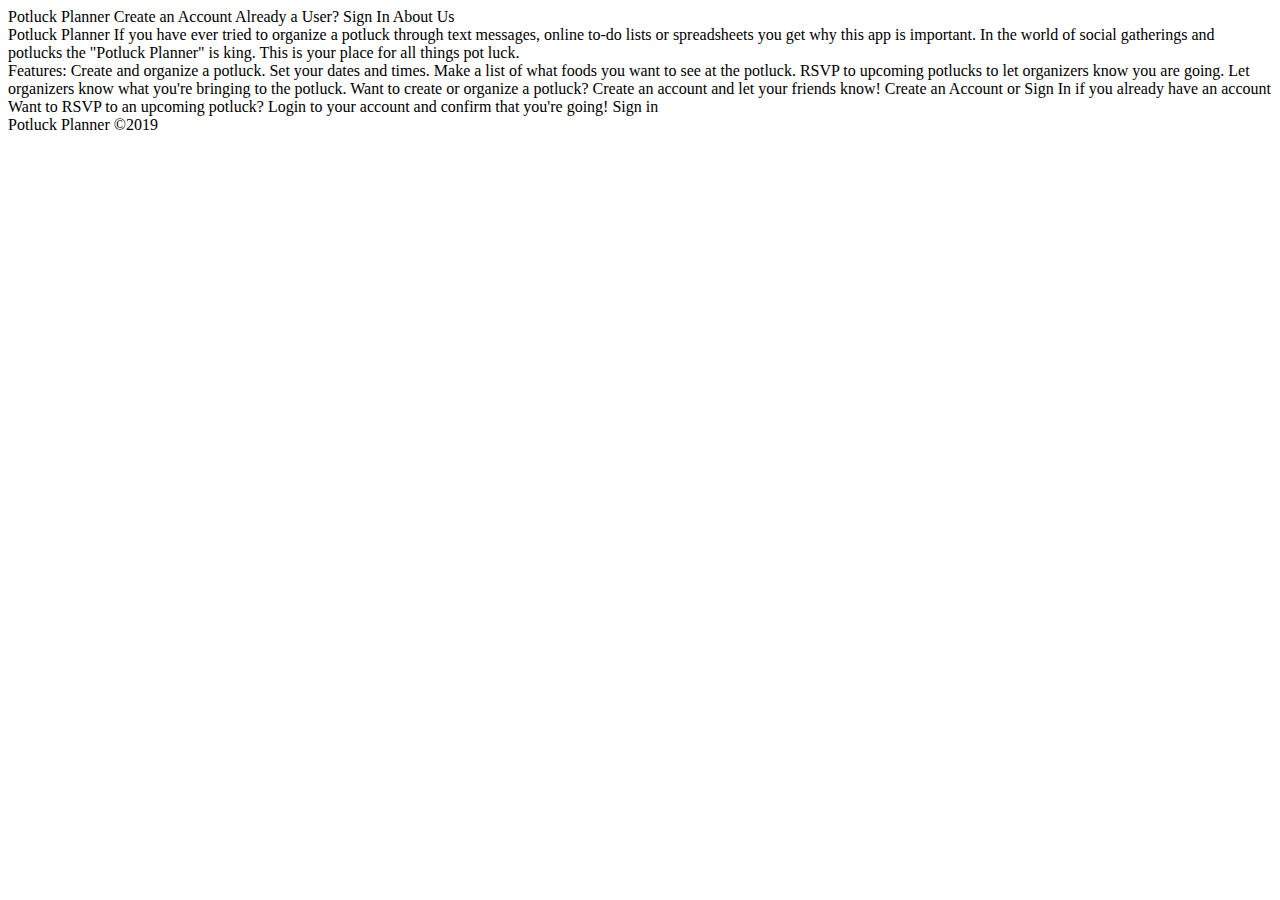
==== index.html @ 426c6b3c "Added text content to index page and separated into main sections" ====
<!DOCTYPE html>
<html lang="en">
<head>
    <meta charset="UTF-8">
    <link rel="stylesheet" href="css/index.css">
    <meta name="viewport" content="width=device-width, initial-scale=1.0">
    <meta http-equiv="X-UA-Compatible" content="ie=edge">
    <title>Potluck Planner</title>
</head>
<body>
    <container>
        <nav>
            Potluck Planner
            Create an Account
            Already a User? Sign In
            About Us
        </nav>
        <header>
            Potluck Planner
            If you have ever tried to organize a potluck through text messages, online to-do lists or spreadsheets you get why this app is important. In the world of social gatherings and potlucks the "Potluck Planner" is king. This is your place for all things pot luck.
        </header>
        <content>
            Features:
            Create and organize a potluck. Set your dates and times.
            Make a list of what foods you want to see at the potluck.
            RSVP to upcoming potlucks to let organizers know you are going.
            Let organizers know what you're bringing to the potluck.
        
            Want to create or organize a potluck? Create an account and let your friends know!
            Create an Account or Sign In if you already have an account
        
            Want to RSVP to an upcoming potluck? Login to your account and confirm that you're going!
            Sign in
        </content>
        <footer>
            Potluck Planner &copy;2019
        </footer>
    </container>
</body>
</html>
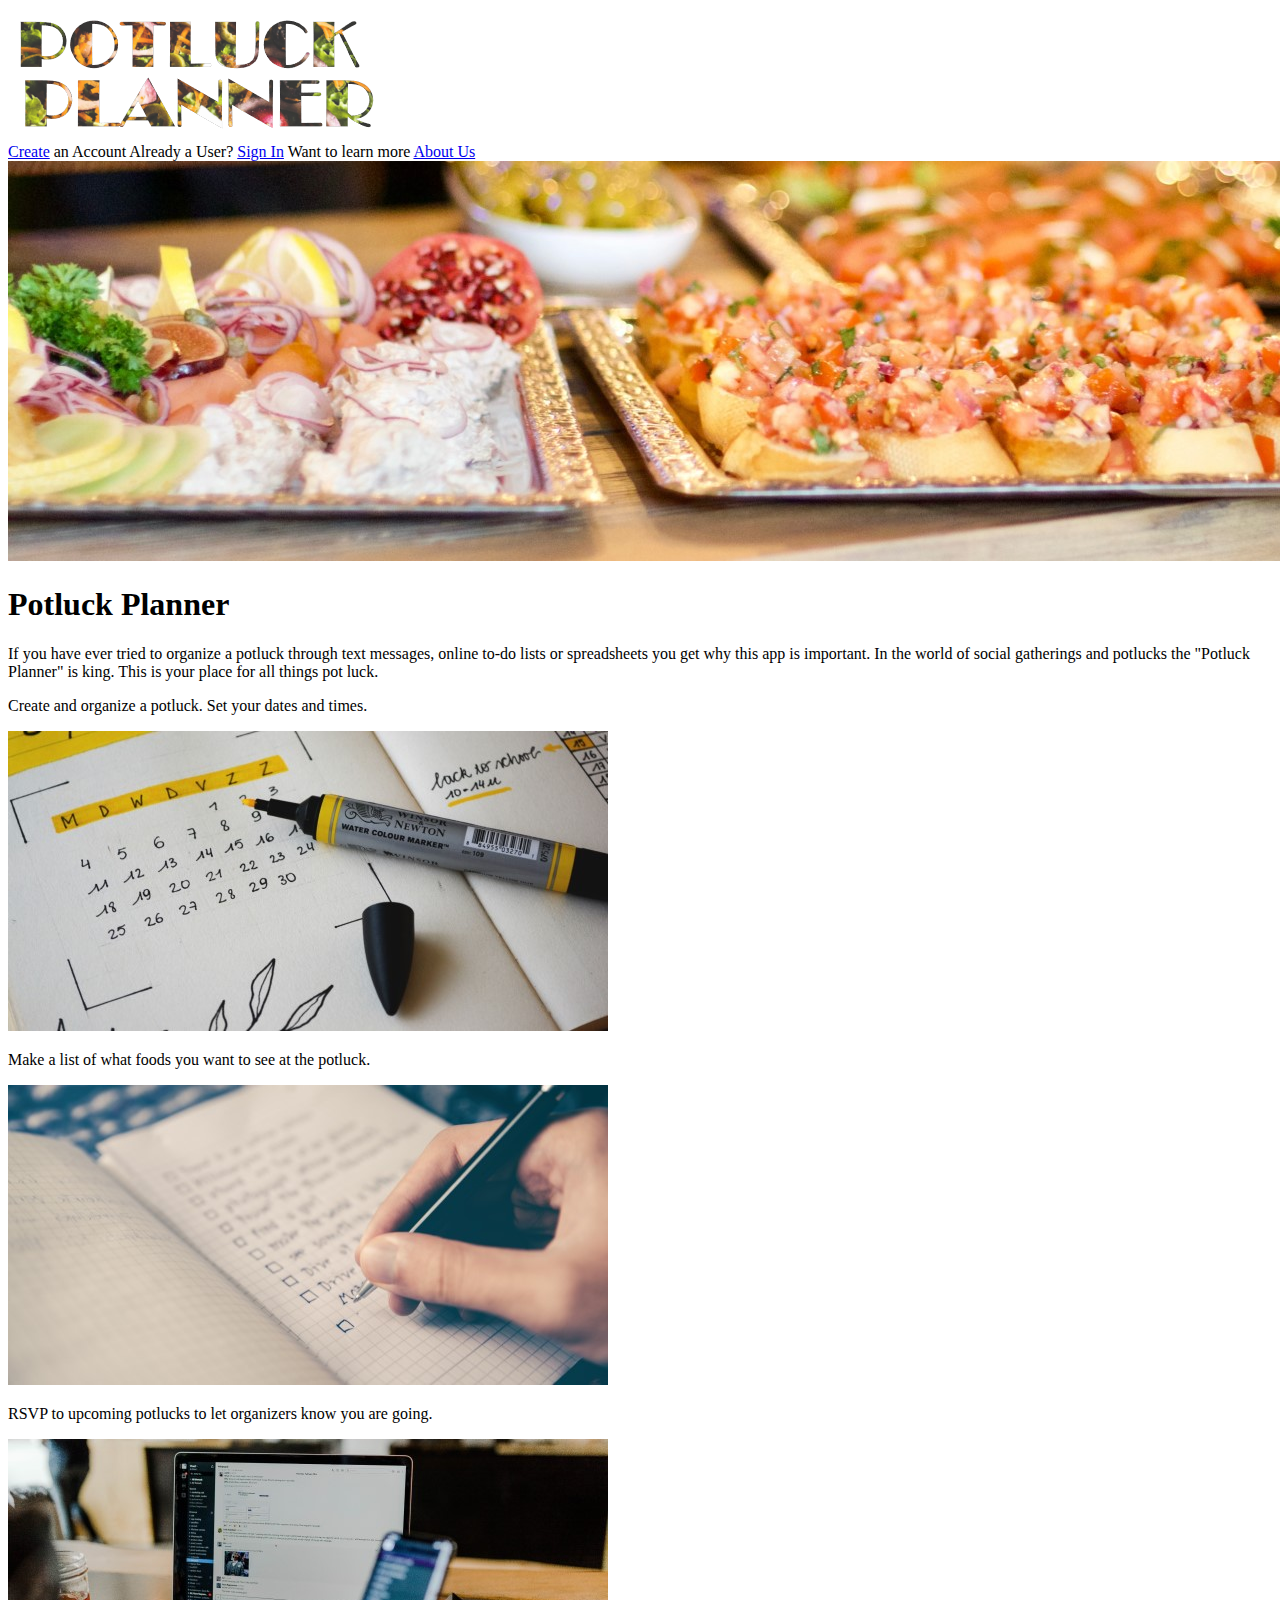
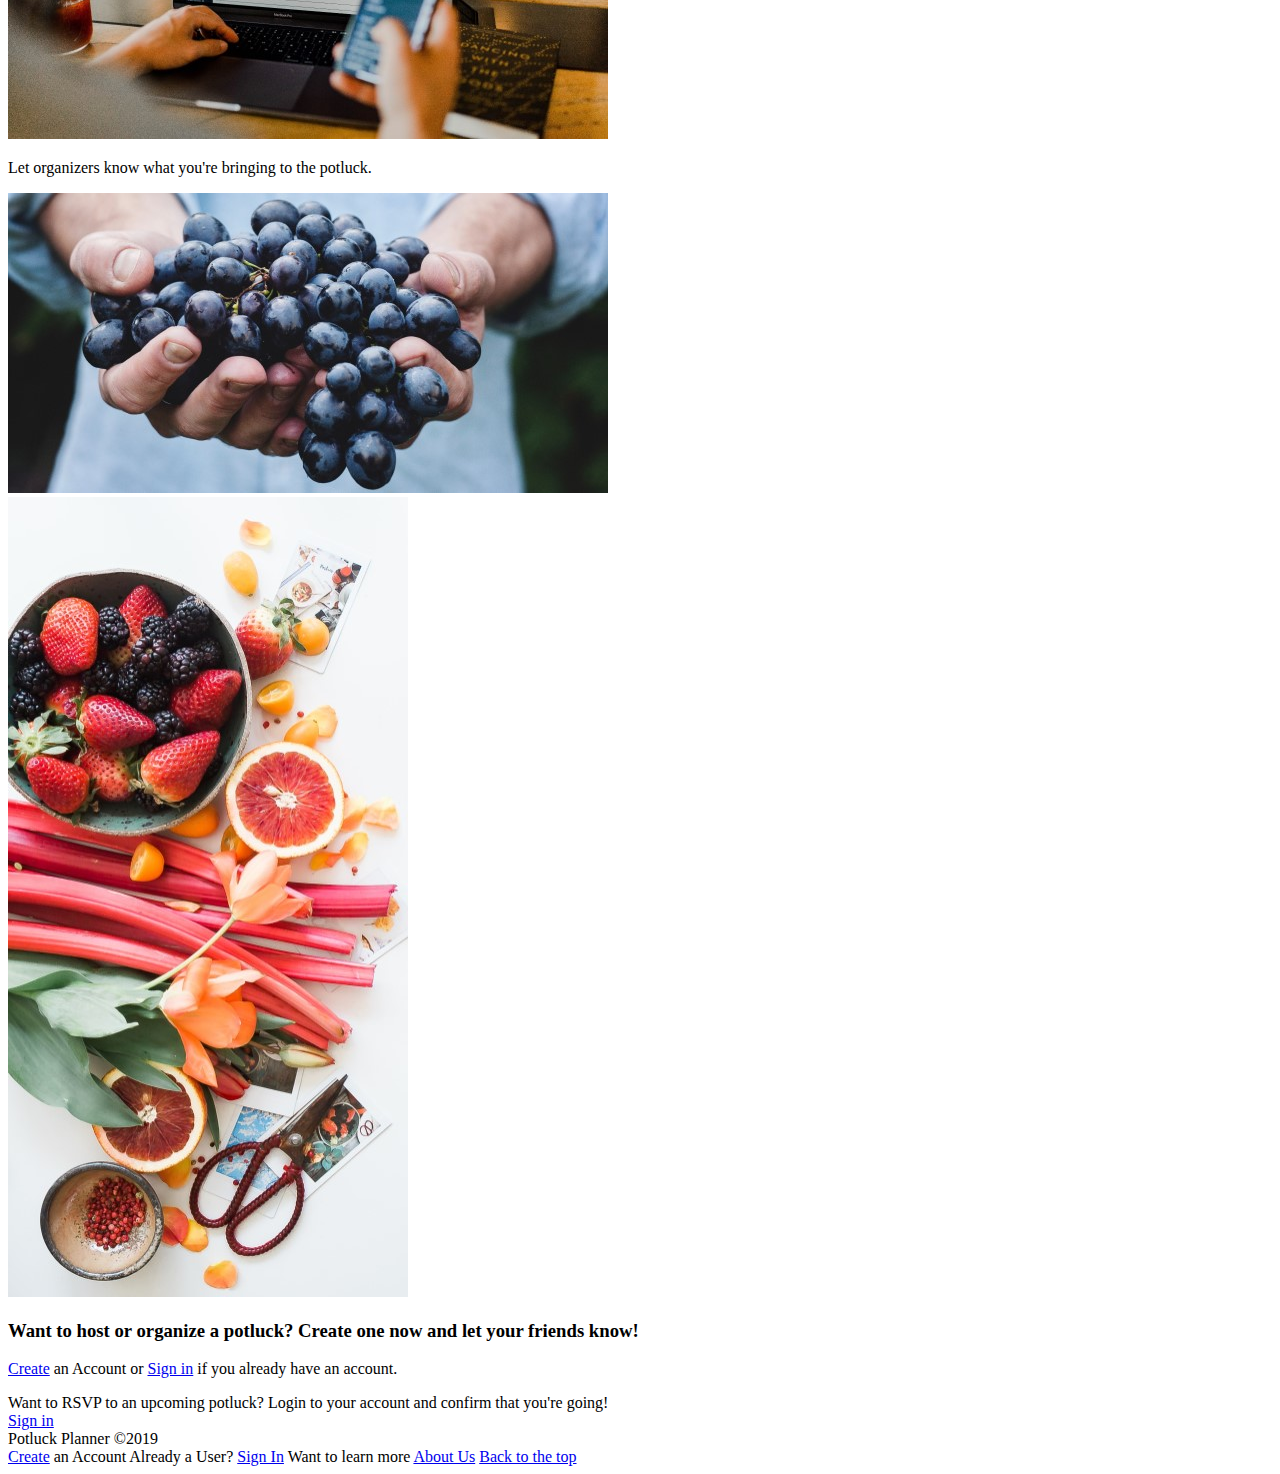
==== commit f63b5022: "added semantic html sections. added content" ====
--- a/index.html
+++ b/index.html
@@ -1,5 +1,6 @@
 <!DOCTYPE html>
 <html lang="en">
+
 <head>
     <meta charset="UTF-8">
     <link rel="stylesheet" href="css/index.css">
@@ -7,34 +8,92 @@
     <meta http-equiv="X-UA-Compatible" content="ie=edge">
     <title>Potluck Planner</title>
 </head>
+
 <body>
     <container>
-        <nav>
-            Potluck Planner
-            Create an Account
-            Already a User? Sign In
-            About Us
+        <nav id="indexTopNav">
+            <div class="navLogoSection">
+                <a href="index.html"><img src="img/logo.png" alt="Potluck Planner Logo"></a>
+            </div>
+            <div class=navTextSection>
+                <span><a href="#createAccount" class="button"><span>Create</span></a><span class="extraText"> an
+                        Account</span></span>
+                <span><span class="extraText">Already a User? </span><a href="#signIn" class="button"><span>Sign
+                            In</span></a></span>
+                <span><span class="extraText">Want to learn more </span><a href="#about.html">About Us</a></span>
+            </div>
         </nav>
+
         <header>
-            Potluck Planner
-            If you have ever tried to organize a potluck through text messages, online to-do lists or spreadsheets you get why this app is important. In the world of social gatherings and potlucks the "Potluck Planner" is king. This is your place for all things pot luck.
+            <div class="headerBanner">
+                <img src="img/banner1920x400.jpg" alt="Potluck Planner banner">
+            </div>
+            <div class="headerSlogan">
+                <h1>Potluck Planner</h1>
+                <p>If you have ever tried to organize a potluck through text messages, online to-do lists or
+                    spreadsheets you get why this app is important. In the world of social gatherings and potlucks the
+                    "Potluck Planner" is king. This is your place for all things pot luck.
+                </p>
+            </div>
         </header>
         <content>
-            Features:
-            Create and organize a potluck. Set your dates and times.
-            Make a list of what foods you want to see at the potluck.
-            RSVP to upcoming potlucks to let organizers know you are going.
-            Let organizers know what you're bringing to the potluck.
-        
-            Want to create or organize a potluck? Create an account and let your friends know!
-            Create an Account or Sign In if you already have an account
-        
-            Want to RSVP to an upcoming potluck? Login to your account and confirm that you're going!
-            Sign in
+            <section class="contentSection sectionOne">
+                <div class="contentFeatures">
+                    <section class="contentSubSection subSectionOne">
+                        <p>Create and organize a potluck. Set your dates and times.</p>
+                        <img src="img/plan600x300.jpg" alt="image of a marked calendar">
+                    </section>
+                    <section class="contentSubSection subSectionTwo">
+                        <p>Make a list of what foods you want to see at the potluck.</p>
+                        <img src="img/list600x300.jpg" alt="image of a checklist">
+                    </section>
+                    <section class="contentSubSection subSectionThree">
+                        <p>RSVP to upcoming potlucks to let organizers know you are going.</p>
+                        <img src="img/respond600x300.jpg" alt="image of someone checking their phone">
+                    </section>
+                    <section class="contentSubSection subSectionFour">
+                        <p>Let organizers know what you're bringing to the potluck.</p>
+                        <img src="img/bringing600x300.jpg" alt="image of someone offering a bundle of grapes">
+                    </section>
+                </div>
+            </section>
+            <section class="contentSection sectionTwo">
+                <div>
+                    <img src="img/verticalFoodsTwo400x800.jpg" alt="table of food">
+                </div>
+                <div>
+                    <div class="contentCreateEvent">
+                        <h3>Want to host or organize a potluck? Create one now and let your friends know!</h3>
+                        <p><a href="#createAccount" class="button"><span>Create</span></a><span> an Account or
+                            <a href="#signIn" class="button"><span>Sign in</span></a> if you already have an
+                            account.</span>
+                        </p>
+                    </div>
+
+                    <div class="contentRSVP">
+                        <section class="contentRSVPsection">
+                            Want to RSVP to an upcoming potluck? Login to your account and confirm that you're going!
+                        </section>
+                        <a href="#signIn" class="button"><span>Sign in</span></a>
+                    </div>
+                </div>
+            </section>
+
+
+
         </content>
         <footer>
-            Potluck Planner &copy;2019
+            <section class="copyright">Potluck Planner &copy;2019</section>
+            <nav>
+                <span><a href="#createAccount" class="button"><span>Create</span></a><span class="extraText"> an
+                        Account</span></span>
+                <span><span class="extraText">Already a User? </span><a href="#signIn" class="button"><span>Sign
+                            In</span></a></span>
+                <span><span class="extraText">Want to learn more </span><a href="#about.html">About Us</a></span>
+                <span><a href="#indexTopNav">Back to the top</a></span>
+            </nav>
         </footer>
     </container>
 </body>
+
 </html>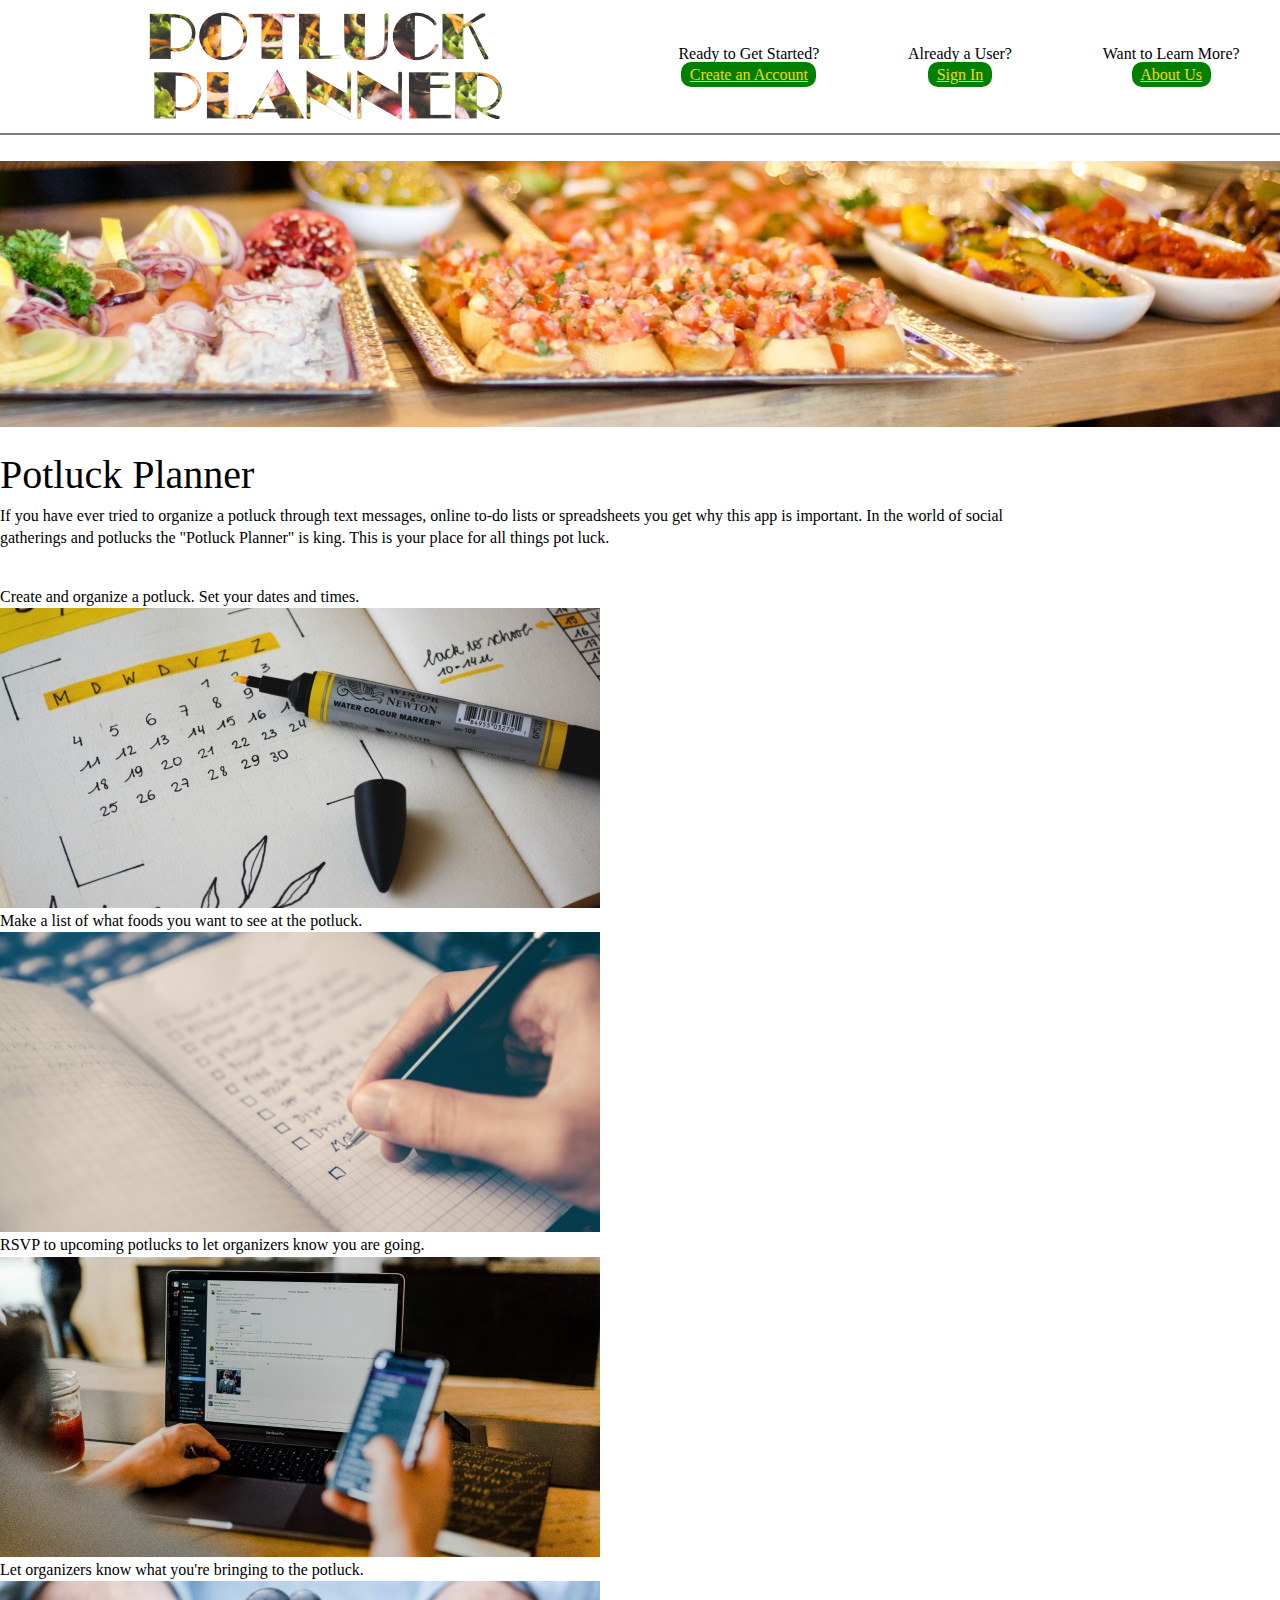
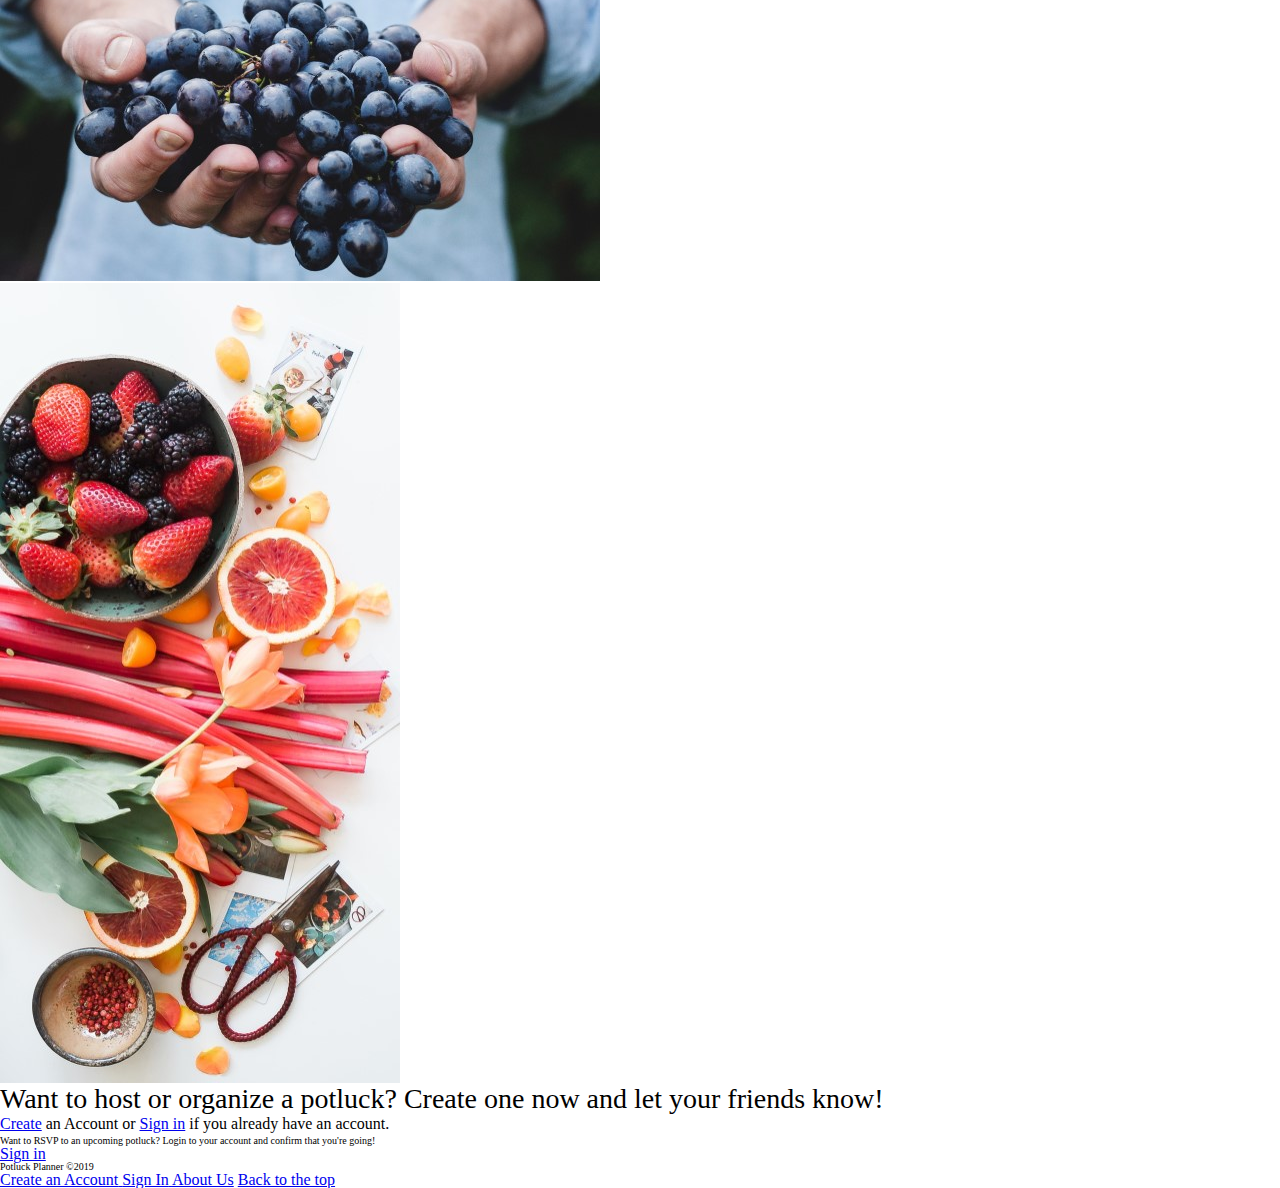
==== commit 564ca42d: "navigation layout done" ====
--- a/index.html
+++ b/index.html
@@ -11,20 +11,33 @@
 
 <body>
     <container>
-        <nav id="indexTopNav">
+        <span id="topPage"></span>
+
+        <nav class="navSection">
             <div class="navLogoSection">
                 <a href="index.html"><img src="img/logo.png" alt="Potluck Planner Logo"></a>
             </div>
             <div class=navTextSection>
-                <span><a href="#createAccount" class="button"><span>Create</span></a><span class="extraText"> an
-                        Account</span></span>
-                <span><span class="extraText">Already a User? </span><a href="#signIn" class="button"><span>Sign
-                            In</span></a></span>
-                <span><span class="extraText">Want to learn more </span><a href="#about.html">About Us</a></span>
+                <span class=navTextSectionSub>
+                    <span class="extraText">Ready to Get Started? </span>
+                    <a href="#createAccount" class="button">
+                        <span>Create an Account</span>
+                    </a>
+                </span>
+                <span class=navTextSectionSub>
+                    <span class="extraText">Already a User? </span>
+                    <a href="#signIn" class="button">
+                        <span>Sign In</span>
+                    </a>
+                </span>
+                <span class=navTextSectionSub>
+                        <span class="extraText">Want to Learn More? </span>
+                    <a href="#about.html" class="button">About Us</a>
+                </span>
             </div>
         </nav>
 
-        <header>
+        <header class="headerSection">
             <div class="headerBanner">
                 <img src="img/banner1920x400.jpg" alt="Potluck Planner banner">
             </div>
@@ -36,28 +49,29 @@
                 </p>
             </div>
         </header>
-        <content>
-            <section class="contentSection sectionOne">
+
+        <section class="contentSection">
+            <section class="sectionOne">
                 <div class="contentFeatures">
-                    <section class="contentSubSection subSectionOne">
+                    <section class="subSection">
                         <p>Create and organize a potluck. Set your dates and times.</p>
                         <img src="img/plan600x300.jpg" alt="image of a marked calendar">
                     </section>
-                    <section class="contentSubSection subSectionTwo">
+                    <section class="subSection">
                         <p>Make a list of what foods you want to see at the potluck.</p>
                         <img src="img/list600x300.jpg" alt="image of a checklist">
                     </section>
-                    <section class="contentSubSection subSectionThree">
+                    <section class="subSection">
                         <p>RSVP to upcoming potlucks to let organizers know you are going.</p>
                         <img src="img/respond600x300.jpg" alt="image of someone checking their phone">
                     </section>
-                    <section class="contentSubSection subSectionFour">
+                    <section class="subSection">
                         <p>Let organizers know what you're bringing to the potluck.</p>
                         <img src="img/bringing600x300.jpg" alt="image of someone offering a bundle of grapes">
                     </section>
                 </div>
             </section>
-            <section class="contentSection sectionTwo">
+            <section class="sectionTwo">
                 <div>
                     <img src="img/verticalFoodsTwo400x800.jpg" alt="table of food">
                 </div>
@@ -81,18 +95,28 @@
 
 
 
-        </content>
+        </section>
+
         <footer>
             <section class="copyright">Potluck Planner &copy;2019</section>
             <nav>
-                <span><a href="#createAccount" class="button"><span>Create</span></a><span class="extraText"> an
-                        Account</span></span>
-                <span><span class="extraText">Already a User? </span><a href="#signIn" class="button"><span>Sign
-                            In</span></a></span>
-                <span><span class="extraText">Want to learn more </span><a href="#about.html">About Us</a></span>
-                <span><a href="#indexTopNav">Back to the top</a></span>
+                    <span class=navTextSectionSub>
+                            <a href="#createAccount" class="button">
+                                <span>Create an Account</span>
+                            </a>
+                    </span>
+                    <span class=navTextSectionSub>
+                            <a href="#signIn" class="button">
+                                <span>Sign In</span>
+                            </a>
+                    </span>
+                    <span class=navTextSectionSub>
+                            <a href="#about.html" class="button">About Us</a>
+                    </span>
+                <span><a href="#topPage">Back to the top</a></span>
             </nav>
         </footer>
+
     </container>
 </body>
 
--- a/css/index.css
+++ b/css/index.css
@@ -0,0 +1,228 @@
+/* http://meyerweb.com/eric/tools/css/reset/ 
+   v2.0 | 20110126
+   License: none (public domain)
+*/
+html,
+body,
+div,
+span,
+applet,
+object,
+iframe,
+h1,
+h2,
+h3,
+h4,
+h5,
+h6,
+p,
+blockquote,
+pre,
+a,
+abbr,
+acronym,
+address,
+big,
+cite,
+code,
+del,
+dfn,
+em,
+img,
+ins,
+kbd,
+q,
+s,
+samp,
+small,
+strike,
+strong,
+sub,
+sup,
+tt,
+var,
+b,
+u,
+i,
+center,
+dl,
+dt,
+dd,
+ol,
+ul,
+li,
+fieldset,
+form,
+label,
+legend,
+table,
+caption,
+tbody,
+tfoot,
+thead,
+tr,
+th,
+td,
+article,
+aside,
+canvas,
+details,
+embed,
+figure,
+figcaption,
+footer,
+header,
+hgroup,
+menu,
+nav,
+output,
+ruby,
+section,
+summary,
+time,
+mark,
+audio,
+video {
+  margin: 0;
+  padding: 0;
+  border: 0;
+  font-size: 100%;
+  font: inherit;
+  vertical-align: baseline;
+}
+/* HTML5 display-role reset for older browsers */
+article,
+aside,
+details,
+figcaption,
+figure,
+footer,
+header,
+hgroup,
+menu,
+nav,
+section {
+  display: block;
+}
+body {
+  line-height: 1;
+}
+ol,
+ul {
+  list-style: none;
+}
+blockquote,
+q {
+  quotes: none;
+}
+blockquote:before,
+blockquote:after,
+q:before,
+q:after {
+  content: '';
+  content: none;
+}
+table {
+  border-collapse: collapse;
+  border-spacing: 0;
+}
+.buttonStyle .button {
+  background-color: green;
+  color: gold;
+  padding: 2% 4%;
+  border-radius: 10px;
+  display: flex;
+  justify-content: center;
+  align-items: center;
+}
+* {
+  box-sizing: border-box;
+  margin: 0;
+  padding: 0;
+}
+html {
+  font-size: 62.5%;
+}
+h1 {
+  font-size: 4rem;
+}
+h2 {
+  font-size: 3.2rem;
+}
+h3 {
+  font-size: 2.8rem;
+}
+p {
+  font-size: 1.6rem;
+  line-height: 1.4;
+}
+span {
+  font-size: 1.6rem;
+}
+.container {
+  max-width: 1920px;
+  width: 1920px;
+  margin: 0 auto;
+  display: flex;
+  flex-direction: column;
+  justify-content: center;
+  align-items: center;
+}
+.navSection {
+  width: 100%;
+  display: flex;
+  justify-content: center;
+  align-items: center;
+  border-bottom: solid gray 2px;
+}
+.navSection .navLogoSection {
+  display: flex;
+  justify-content: center;
+  align-items: center;
+  width: 50%;
+}
+.navSection .navLogoSection img {
+  width: 100%;
+}
+.navSection .navTextSection {
+  display: flex;
+  justify-content: center;
+  align-items: center;
+  width: 50%;
+}
+.navSection .navTextSection .navTextSectionSub {
+  display: flex;
+  justify-content: center;
+  align-items: center;
+  text-align: center;
+  flex-direction: column;
+  width: 33%;
+}
+.navSection .navTextSection .navTextSectionSub .button {
+  background-color: green;
+  color: gold;
+  padding: 2% 4%;
+  border-radius: 10px;
+  display: flex;
+  justify-content: center;
+  align-items: center;
+}
+.headerSection {
+  width: 100%;
+  padding: 1% 0;
+  flex-direction: column;
+}
+.headerSection .headerBanner {
+  width: 100%;
+  padding: 1% 0;
+}
+.headerSection .headerBanner img {
+  width: 100%;
+}
+.headerSection .headerSlogan {
+  width: 80%;
+  padding: 1% 0;
+}
+.headerSection .headerSlogan p {
+  padding: 1% 0;
+}
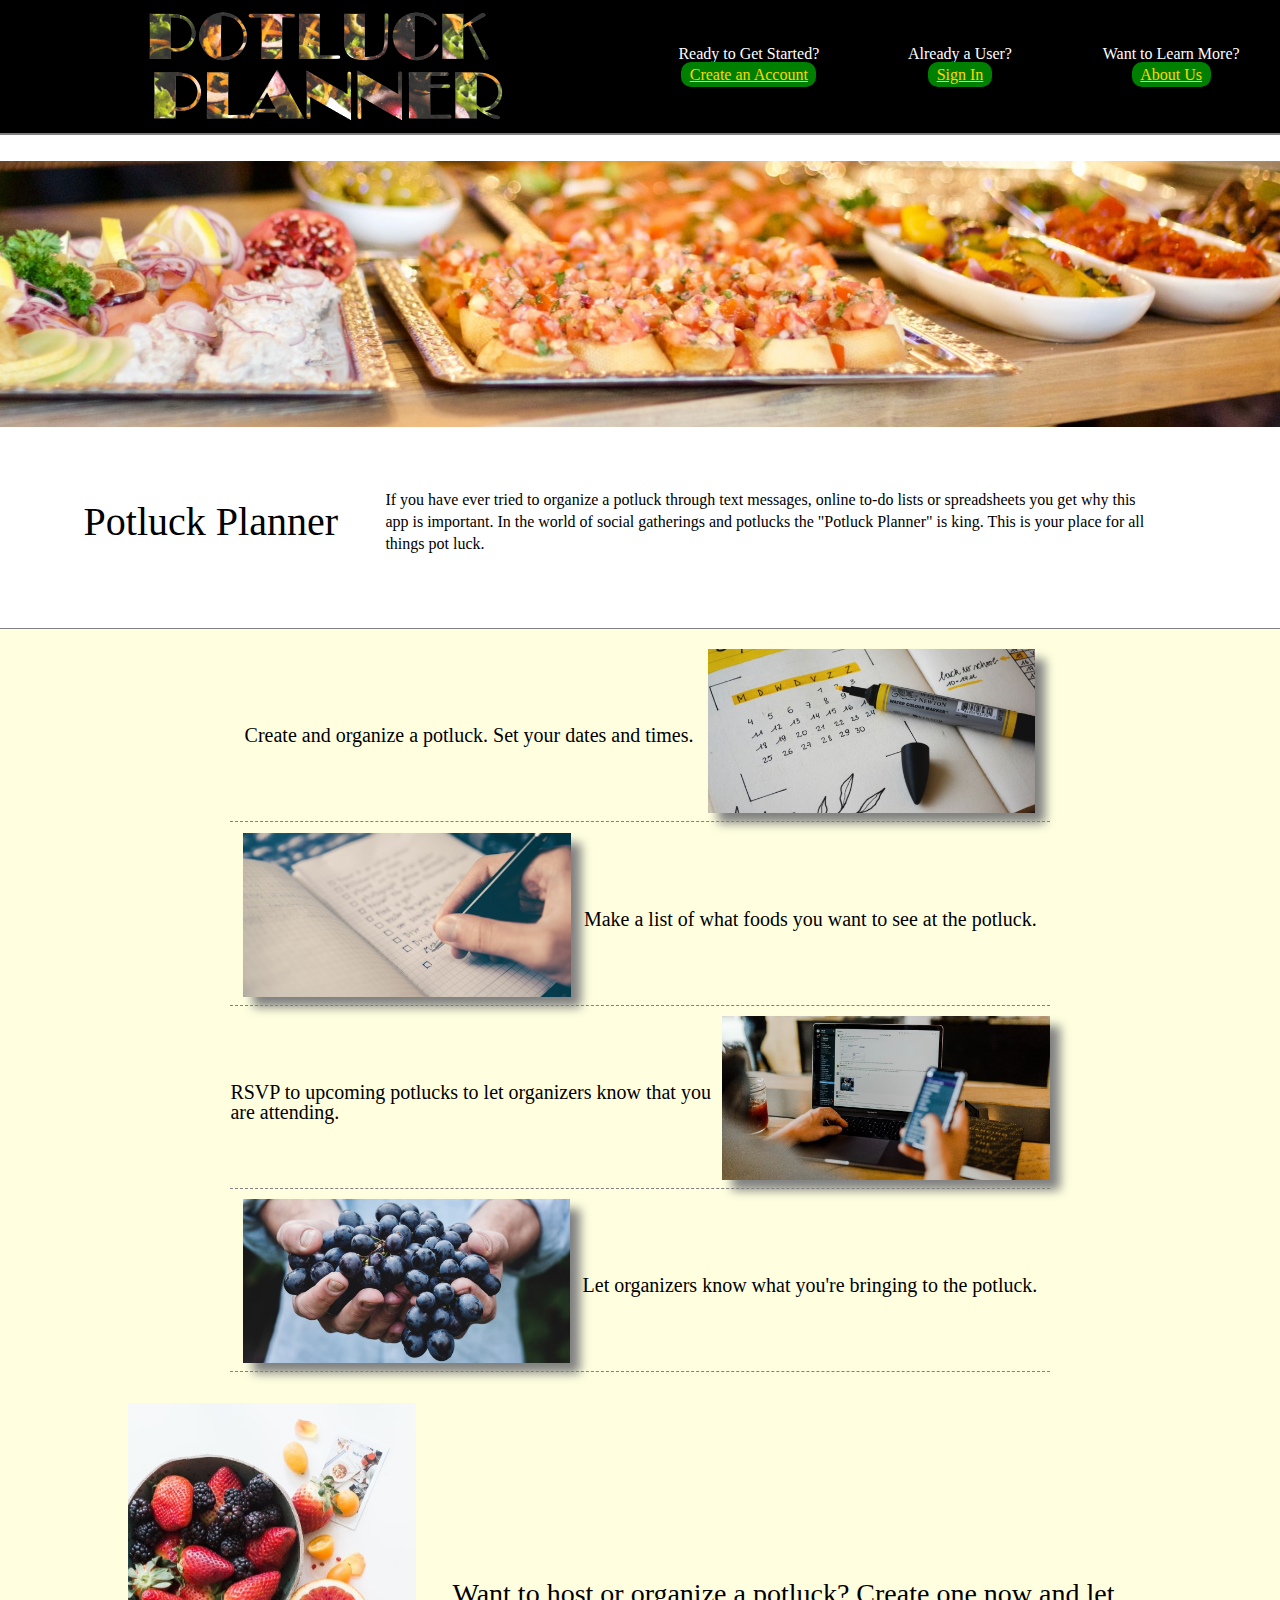
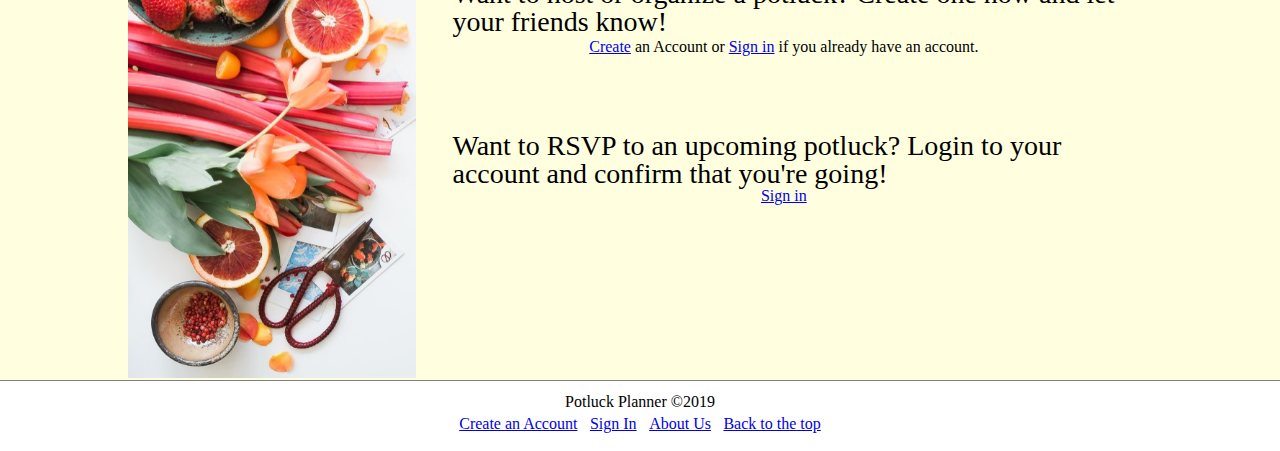
==== commit 07f7def5: "finished main page desktop view and styling" ====
--- a/index.html
+++ b/index.html
@@ -31,7 +31,7 @@
                     </a>
                 </span>
                 <span class=navTextSectionSub>
-                        <span class="extraText">Want to Learn More? </span>
+                    <span class="extraText">Want to Learn More? </span>
                     <a href="#about.html" class="button">About Us</a>
                 </span>
             </div>
@@ -49,71 +49,76 @@
                 </p>
             </div>
         </header>
+        
+        <section class="contentContainer">
+            <section class="contentSection">
+                <section class="sectionOne">
+                    <div class="contentFeatures">
+                        <section class="subSection">
+                            <h4>Create and organize a potluck. Set your dates and times.</h4>
+                            <img src="img/plan600x300.jpg" alt="image of a marked calendar">
+                        </section>
+                        <section class="subSection">
+                            <h4>Make a list of what foods you want to see at the potluck.</h4>
+                            <img src="img/list600x300.jpg" alt="image of a checklist">
+                        </section>
+                        <section class="subSection">
+                            <h4>RSVP to upcoming potlucks to let organizers know that you are attending.</h4>
+                            <img src="img/respond600x300.jpg" alt="image of someone checking their phone">
+                        </section>
+                        <section class="subSection">
+                            <h4>Let organizers know what you're bringing to the potluck.</h4>
+                            <img src="img/bringing600x300.jpg" alt="image of someone offering a bundle of grapes">
+                        </section>
+                    </div>
+                </section>
+                <section class="sectionTwo">
+                    <div class="sectionTwoIMG">
+                        <img src="img/verticalFoodsTwo400x800.jpg" alt="table of food">
+                    </div>
+                    <div class="sectionTwoInfo">
+                        <div class="contentCreateEvent">
+                            <h3>Want to host or organize a potluck? Create one now and let your friends know!</h3>
+                            <p><a href="#createAccount" class="button"><span>Create</span></a><span> an Account or
+                                <a href="#signIn" class="button"><span>Sign in</span></a> if you already have an
+                            account.</span>
+                            </p>
+                        </div>
 
-        <section class="contentSection">
-            <section class="sectionOne">
-                <div class="contentFeatures">
-                    <section class="subSection">
-                        <p>Create and organize a potluck. Set your dates and times.</p>
-                        <img src="img/plan600x300.jpg" alt="image of a marked calendar">
-                    </section>
-                    <section class="subSection">
-                        <p>Make a list of what foods you want to see at the potluck.</p>
-                        <img src="img/list600x300.jpg" alt="image of a checklist">
-                    </section>
-                    <section class="subSection">
-                        <p>RSVP to upcoming potlucks to let organizers know you are going.</p>
-                        <img src="img/respond600x300.jpg" alt="image of someone checking their phone">
-                    </section>
-                    <section class="subSection">
-                        <p>Let organizers know what you're bringing to the potluck.</p>
-                        <img src="img/bringing600x300.jpg" alt="image of someone offering a bundle of grapes">
-                    </section>
-                </div>
+                        <div class="contentRSVP">
+                            <h3>Want to RSVP to an upcoming potluck? Login to your account and confirm that you're going!</h3>
+                            <a href="#signIn" class="button"><span>Sign in</span></a>
+                        </div>
+                    </div>
+                </section>
             </section>
-            <section class="sectionTwo">
-                <div>
-                    <img src="img/verticalFoodsTwo400x800.jpg" alt="table of food">
-                </div>
-                <div>
-                    <div class="contentCreateEvent">
-                        <h3>Want to host or organize a potluck? Create one now and let your friends know!</h3>
-                        <p><a href="#createAccount" class="button"><span>Create</span></a><span> an Account or
-                            <a href="#signIn" class="button"><span>Sign in</span></a> if you already have an
-                            account.</span>
-                        </p>
-                    </div>
-
-                    <div class="contentRSVP">
-                        <section class="contentRSVPsection">
-                            Want to RSVP to an upcoming potluck? Login to your account and confirm that you're going!
-                        </section>
-                        <a href="#signIn" class="button"><span>Sign in</span></a>
-                    </div>
-                </div>
-            </section>
-
-
-
         </section>
 
         <footer>
-            <section class="copyright">Potluck Planner &copy;2019</section>
-            <nav>
-                    <span class=navTextSectionSub>
-                            <a href="#createAccount" class="button">
-                                <span>Create an Account</span>
-                            </a>
-                    </span>
-                    <span class=navTextSectionSub>
-                            <a href="#signIn" class="button">
-                                <span>Sign In</span>
-                            </a>
-                    </span>
-                    <span class=navTextSectionSub>
-                            <a href="#about.html" class="button">About Us</a>
-                    </span>
-                <span><a href="#topPage">Back to the top</a></span>
+            <section class="copyright"><span>Potluck Planner &copy;2019</span></section>
+
+            <nav class="footerNav">
+
+                <span class="navTextSectionSub">
+                    <a href="#createAccount" class="button" title="Click Here to Create a New Account">
+                        <span>Create an Account</span>
+                    </a>
+                </span>
+
+                <span class="navTextSectionSub">
+                    <a href="#signIn" class="button" title="Click Here to Sign In">
+                        <span>Sign In</span>
+                    </a>
+                </span>
+
+                <span class="navTextSectionSub">
+                    <a href="#about.html" class="button" title="Click Here to Learn about Us">About Us</a>
+                </span>
+
+                <span class="navTextSectionSub" title="Click Here to Go to the Top of the Page">
+                    <a href="#topPage">Back to the top</a>
+                </span>
+
             </nav>
         </footer>
 
--- a/css/index.css
+++ b/css/index.css
@@ -126,15 +126,6 @@
   border-collapse: collapse;
   border-spacing: 0;
 }
-.buttonStyle .button {
-  background-color: green;
-  color: gold;
-  padding: 2% 4%;
-  border-radius: 10px;
-  display: flex;
-  justify-content: center;
-  align-items: center;
-}
 * {
   box-sizing: border-box;
   margin: 0;
@@ -152,6 +143,9 @@
 h3 {
   font-size: 2.8rem;
 }
+h4 {
+  font-size: 2rem;
+}
 p {
   font-size: 1.6rem;
   line-height: 1.4;
@@ -159,9 +153,8 @@
 span {
   font-size: 1.6rem;
 }
-.container {
+container {
   max-width: 1920px;
-  width: 1920px;
   margin: 0 auto;
   display: flex;
   flex-direction: column;
@@ -169,6 +162,8 @@
   align-items: center;
 }
 .navSection {
+  background: black;
+  color: white;
   width: 100%;
   display: flex;
   justify-content: center;
@@ -207,10 +202,40 @@
   justify-content: center;
   align-items: center;
 }
+.navSection .navTextSection .navTextSectionSub .button:hover {
+  color: green;
+  background-color: gold;
+}
+footer {
+  width: 100%;
+  padding: 1%;
+  display: flex;
+  justify-content: center;
+  align-items: center;
+  flex-direction: column;
+}
+footer .copyright {
+  display: flex;
+  justify-content: center;
+  align-items: center;
+}
+footer .footerNav {
+  display: flex;
+  justify-content: center;
+  align-items: center;
+  width: 50%;
+}
+footer .footerNav .navTextSectionSub {
+  padding: 1%;
+}
 .headerSection {
   width: 100%;
   padding: 1% 0;
-  flex-direction: column;
+  display: flex;
+  justify-content: center;
+  align-items: center;
+  flex-direction: column;
+  margin-bottom: 1%;
 }
 .headerSection .headerBanner {
   width: 100%;
@@ -220,9 +245,95 @@
   width: 100%;
 }
 .headerSection .headerSlogan {
+  width: 90%;
+  padding: 1%;
+  display: flex;
+  justify-content: center;
+  align-items: center;
+  justify-content: space-around;
+}
+.headerSection .headerSlogan p {
+  padding: 3%;
+  width: 75%;
+}
+.contentContainer {
+  display: flex;
+  justify-content: center;
+  align-items: center;
+  width: 100%;
+  flex-direction: column;
+  background: lightyellow;
+  border-top: solid gray 1px;
+  border-bottom: solid gray 1px;
+}
+.contentContainer .contentSection {
   width: 80%;
-  padding: 1% 0;
-}
-.headerSection .headerSlogan p {
-  padding: 1% 0;
-}
+  display: flex;
+  justify-content: center;
+  align-items: center;
+  flex-direction: column;
+}
+.contentContainer .contentSection .sectionOne {
+  width: 100%;
+}
+.contentContainer .contentSection .sectionOne .contentFeatures {
+  width: 100%;
+  display: flex;
+  justify-content: center;
+  align-items: center;
+  flex-direction: column;
+  margin: 2% 0;
+}
+.contentContainer .contentSection .sectionOne .contentFeatures .subSection {
+  width: 80%;
+  display: flex;
+  justify-content: center;
+  align-items: center;
+  margin-bottom: 1%;
+  justify-content: space-evenly;
+  border-bottom: dashed gray 1px;
+}
+.contentContainer .contentSection .sectionOne .contentFeatures .subSection p {
+  width: 40%;
+  text-align: center;
+  border: solid black 1px;
+  background: white;
+}
+.contentContainer .contentSection .sectionOne .contentFeatures .subSection img {
+  width: 40%;
+  margin-bottom: 1%;
+  box-shadow: 10px 10px 10px gray;
+}
+.contentContainer .contentSection .sectionOne .contentFeatures .subSection:nth-child(even) {
+  flex-direction: row-reverse;
+}
+.contentContainer .contentSection .sectionTwo {
+  width: 100%;
+  display: flex;
+  justify-content: center;
+  align-items: center;
+}
+.contentContainer .contentSection .sectionTwo .sectionTwoIMG img {
+  width: 100%;
+}
+.contentContainer .contentSection .sectionTwo .sectionTwoInfo {
+  display: flex;
+  justify-content: center;
+  align-items: center;
+  flex-direction: column;
+  width: 100%;
+}
+.contentContainer .contentSection .sectionTwo .sectionTwoInfo .contentCreateEvent {
+  display: flex;
+  justify-content: center;
+  align-items: center;
+  flex-direction: column;
+  margin: 5%;
+}
+.contentContainer .contentSection .sectionTwo .sectionTwoInfo .contentRSVP {
+  display: flex;
+  justify-content: center;
+  align-items: center;
+  flex-direction: column;
+  margin: 5%;
+}
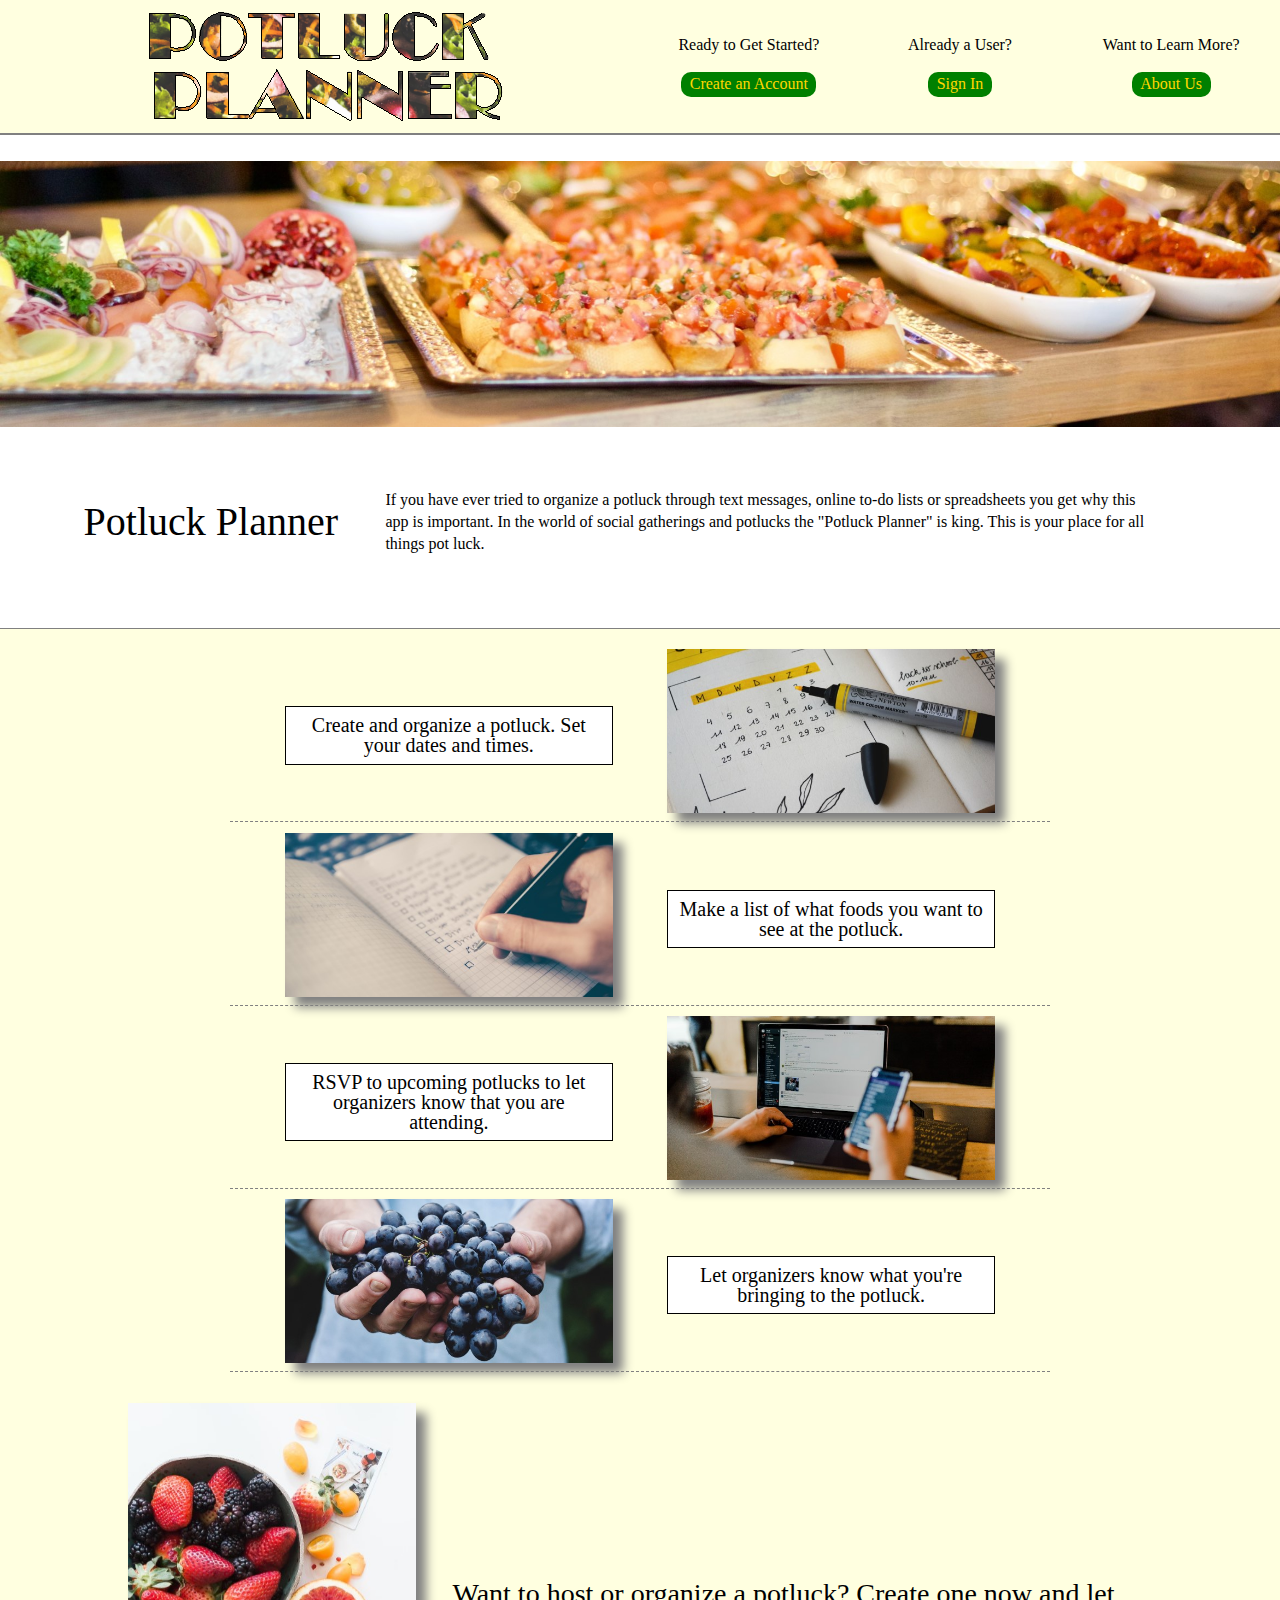
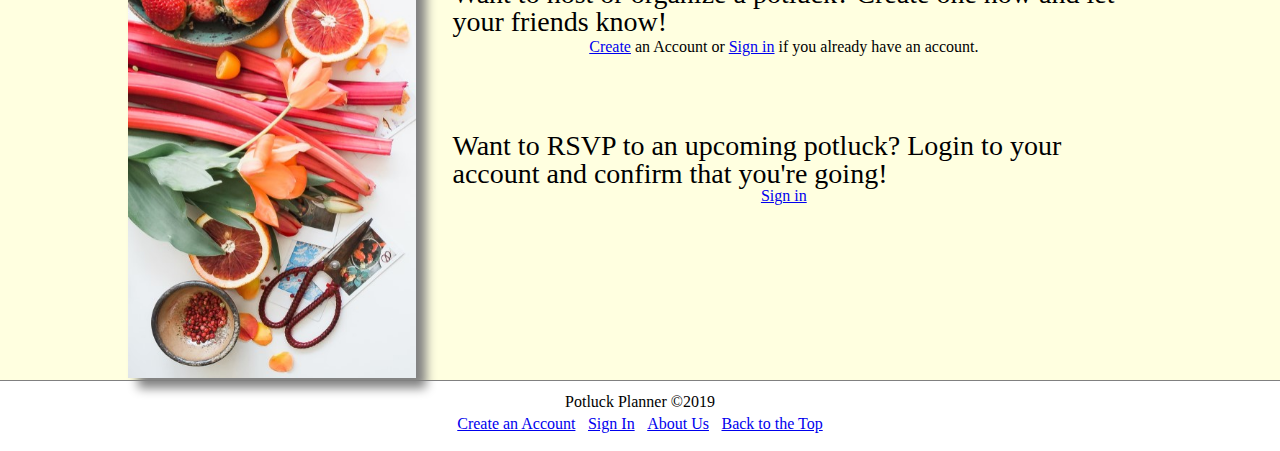
==== commit 820a0092: "navigation for mobile and tablet views done" ====
--- a/index.html
+++ b/index.html
@@ -116,7 +116,7 @@
                 </span>
 
                 <span class="navTextSectionSub" title="Click Here to Go to the Top of the Page">
-                    <a href="#topPage">Back to the top</a>
+                    <a href="#topPage">Back to the Top</a>
                 </span>
 
             </nav>
--- a/css/index.css
+++ b/css/index.css
@@ -162,14 +162,19 @@
   align-items: center;
 }
 .navSection {
-  background: black;
-  color: white;
+  background: lightyellow;
+  color: black;
   width: 100%;
   display: flex;
   justify-content: center;
   align-items: center;
   border-bottom: solid gray 2px;
 }
+@media (max-width: 600px) {
+  .navSection {
+    flex-direction: column-reverse;
+  }
+}
 .navSection .navLogoSection {
   display: flex;
   justify-content: center;
@@ -179,6 +184,21 @@
 .navSection .navLogoSection img {
   width: 100%;
 }
+@media (max-width: 900px) {
+  .navSection .navLogoSection {
+    width: 45%;
+  }
+}
+@media (max-width: 800px) {
+  .navSection .navLogoSection {
+    width: 35%;
+  }
+}
+@media (max-width: 600px) {
+  .navSection .navLogoSection {
+    width: 100%;
+  }
+}
 .navSection .navTextSection {
   display: flex;
   justify-content: center;
@@ -191,7 +211,9 @@
   align-items: center;
   text-align: center;
   flex-direction: column;
+  justify-content: space-between;
   width: 33%;
+  height: 60px;
 }
 .navSection .navTextSection .navTextSectionSub .button {
   background-color: green;
@@ -206,6 +228,51 @@
   color: green;
   background-color: gold;
 }
+@media (max-width: 600px) {
+  .navSection .navTextSection .navTextSectionSub .button {
+    width: 100%;
+    border-radius: 0;
+  }
+  .navSection .navTextSection .navTextSectionSub .button:hover {
+    color: green;
+    background-color: gold;
+  }
+}
+.navSection .navTextSection .navTextSectionSub a:link,
+.navSection .navTextSection .navTextSectionSub a:hover,
+.navSection .navTextSection .navTextSectionSub a:visited,
+.navSection .navTextSection .navTextSectionSub a:active {
+  text-decoration: none;
+}
+@media (max-width: 600px) {
+  .navSection .navTextSection .navTextSectionSub {
+    flex-direction: row;
+    width: 100%;
+    justify-content: center;
+    height: auto;
+    background-color: green;
+    border-bottom: solid gold 1px;
+  }
+  .navSection .navTextSection .navTextSectionSub .extraText {
+    display: none;
+  }
+}
+@media (max-width: 900px) {
+  .navSection .navTextSection {
+    width: 55%;
+  }
+}
+@media (max-width: 800px) {
+  .navSection .navTextSection {
+    width: 65%;
+  }
+}
+@media (max-width: 600px) {
+  .navSection .navTextSection {
+    width: 100%;
+    flex-direction: column;
+  }
+}
 footer {
   width: 100%;
   padding: 1%;
@@ -293,11 +360,12 @@
   justify-content: space-evenly;
   border-bottom: dashed gray 1px;
 }
-.contentContainer .contentSection .sectionOne .contentFeatures .subSection p {
+.contentContainer .contentSection .sectionOne .contentFeatures .subSection h4 {
   width: 40%;
   text-align: center;
   border: solid black 1px;
   background: white;
+  padding: 1%;
 }
 .contentContainer .contentSection .sectionOne .contentFeatures .subSection img {
   width: 40%;
@@ -315,6 +383,7 @@
 }
 .contentContainer .contentSection .sectionTwo .sectionTwoIMG img {
   width: 100%;
+  box-shadow: 10px 10px 10px gray;
 }
 .contentContainer .contentSection .sectionTwo .sectionTwoInfo {
   display: flex;
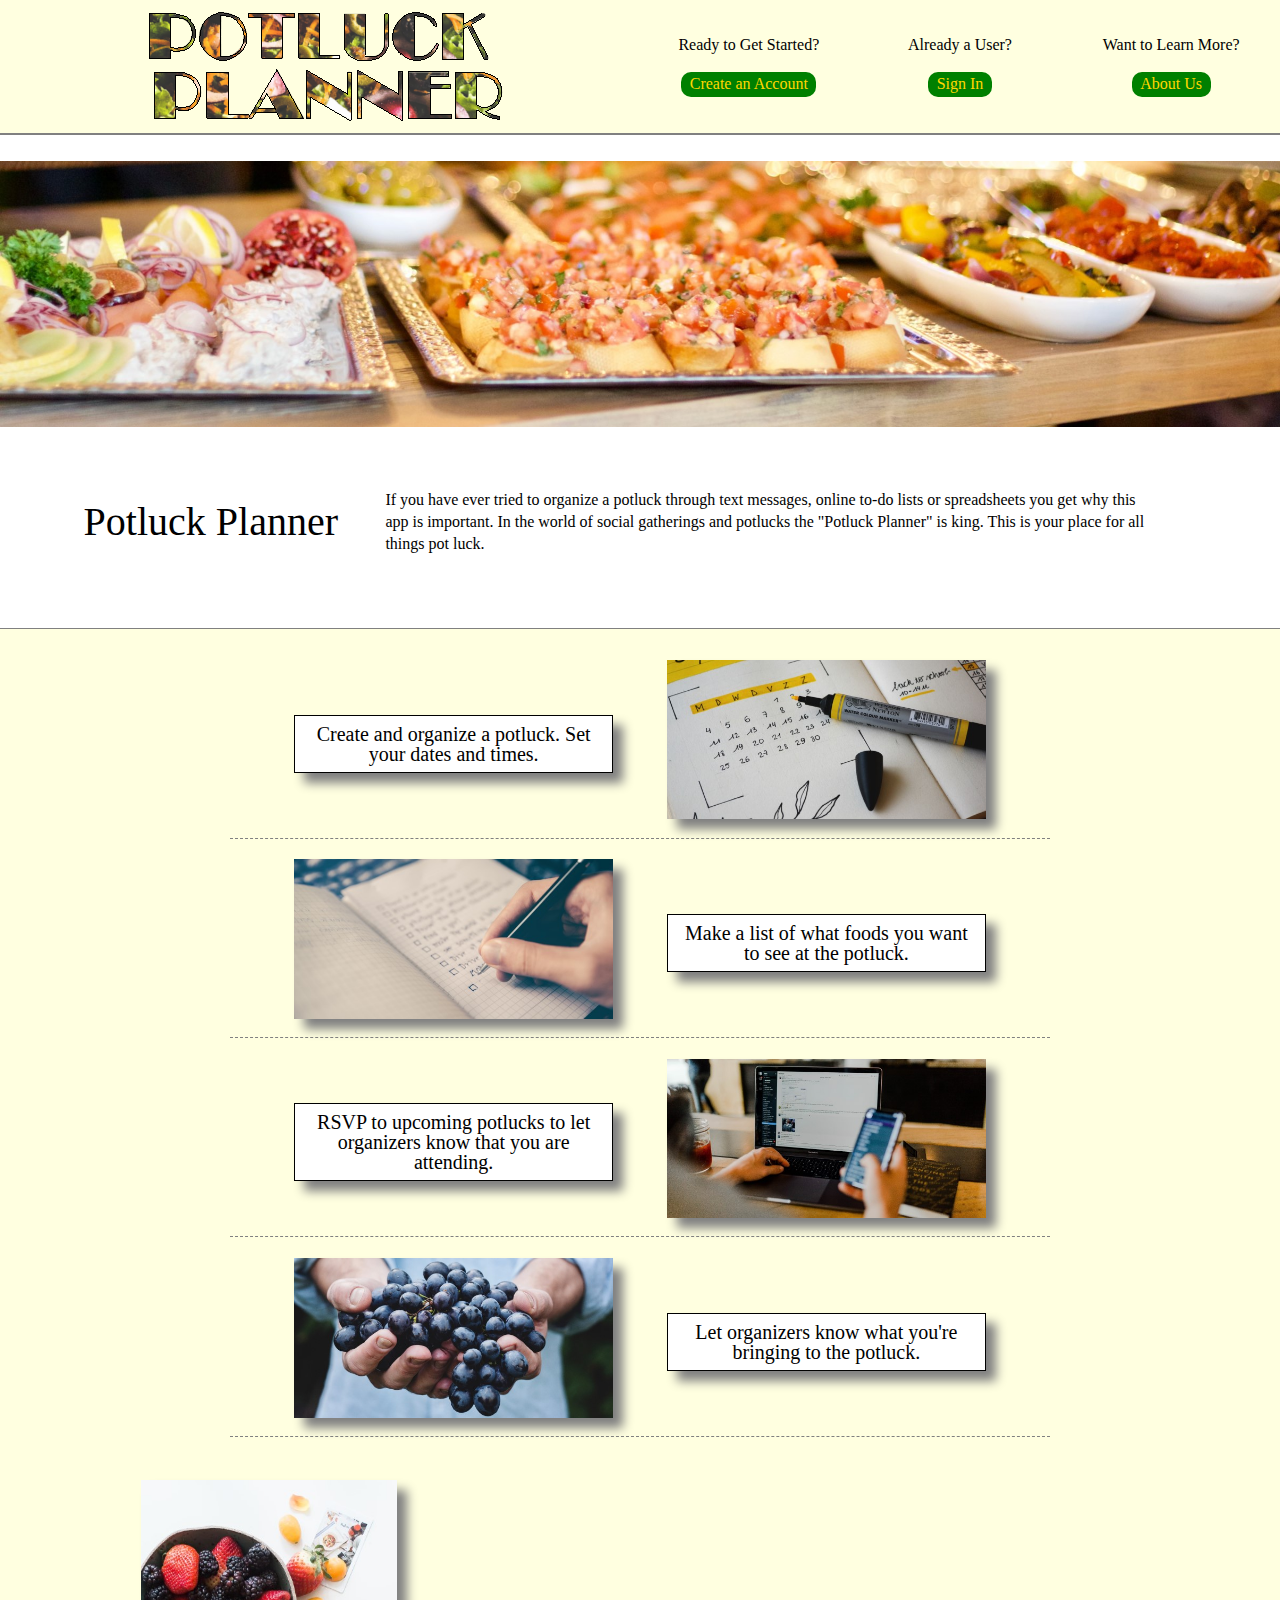
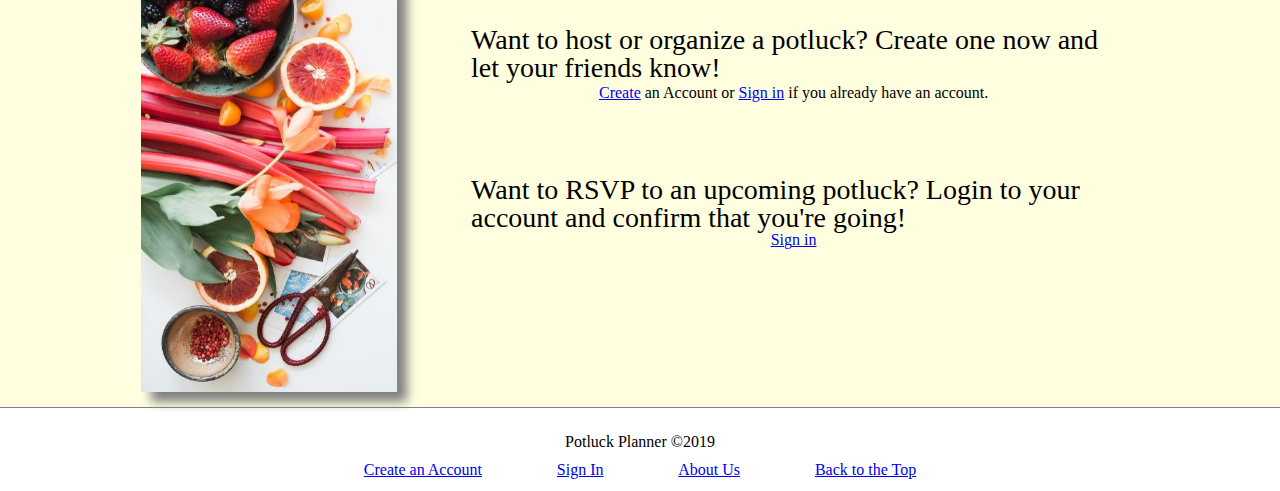
==== commit 3283e9f1: "finished responsive design for main page" ====
--- a/index.html
+++ b/index.html
@@ -115,8 +115,8 @@
                     <a href="#about.html" class="button" title="Click Here to Learn about Us">About Us</a>
                 </span>
 
-                <span class="navTextSectionSub" title="Click Here to Go to the Top of the Page">
-                    <a href="#topPage">Back to the Top</a>
+                <span class="navTextSectionSub">
+                    <a href="#topPage" class="button" title="Click Here to Go to the Top of the Page">Back to the Top</a>
                 </span>
 
             </nav>
--- a/css/index.css
+++ b/css/index.css
@@ -184,7 +184,7 @@
 .navSection .navLogoSection img {
   width: 100%;
 }
-@media (max-width: 900px) {
+@media (max-width: 1000px) {
   .navSection .navLogoSection {
     width: 45%;
   }
@@ -257,7 +257,7 @@
     display: none;
   }
 }
-@media (max-width: 900px) {
+@media (max-width: 1000px) {
   .navSection .navTextSection {
     width: 55%;
   }
@@ -285,15 +285,62 @@
   display: flex;
   justify-content: center;
   align-items: center;
+  padding: 1%;
 }
 footer .footerNav {
   display: flex;
   justify-content: center;
   align-items: center;
   width: 50%;
-}
-footer .footerNav .navTextSectionSub {
-  padding: 1%;
+  justify-content: space-around;
+}
+@media (max-width: 600px) {
+  footer .footerNav .navTextSectionSub {
+    width: 100%;
+    border-bottom: solid gold 1px;
+  }
+}
+@media (max-width: 1000px) {
+  footer .footerNav {
+    width: 75%;
+  }
+}
+@media (max-width: 800px) {
+  footer .footerNav {
+    width: 80%;
+  }
+}
+@media (max-width: 600px) {
+  footer .footerNav {
+    width: 100%;
+    align-content: center;
+    flex-direction: column;
+    background-color: green;
+    border-top: solid gold 1px;
+  }
+  footer .footerNav .button {
+    background-color: green;
+    color: gold;
+    padding: 2% 4%;
+    border-radius: 10px;
+    display: flex;
+    justify-content: center;
+    align-items: center;
+  }
+  footer .footerNav .button:hover {
+    color: green;
+    background-color: gold;
+  }
+}
+@media (max-width: 600px) and (max-width: 600px) {
+  footer .footerNav .button {
+    width: 100%;
+    border-radius: 0;
+  }
+  footer .footerNav .button:hover {
+    color: green;
+    background-color: gold;
+  }
 }
 .headerSection {
   width: 100%;
@@ -323,6 +370,16 @@
   padding: 3%;
   width: 75%;
 }
+@media (max-width: 600px) {
+  .headerSection .headerSlogan p {
+    width: 100%;
+  }
+}
+@media (max-width: 600px) {
+  .headerSection .headerSlogan {
+    flex-direction: column;
+  }
+}
 .contentContainer {
   display: flex;
   justify-content: center;
@@ -357,6 +414,7 @@
   justify-content: center;
   align-items: center;
   margin-bottom: 1%;
+  padding: 1%;
   justify-content: space-evenly;
   border-bottom: dashed gray 1px;
 }
@@ -365,32 +423,109 @@
   text-align: center;
   border: solid black 1px;
   background: white;
+  box-shadow: 10px 10px 10px gray;
   padding: 1%;
+}
+@media (max-width: 1000px) {
+  .contentContainer .contentSection .sectionOne .contentFeatures .subSection h4 {
+    width: 48%;
+    box-shadow: 6px 6px 6px gray;
+  }
+}
+@media (max-width: 600px) {
+  .contentContainer .contentSection .sectionOne .contentFeatures .subSection h4 {
+    width: 48%;
+    box-shadow: 2px 2px 2px gray;
+  }
+}
+@media (max-width: 500px) {
+  .contentContainer .contentSection .sectionOne .contentFeatures .subSection h4 {
+    width: 95%;
+  }
 }
 .contentContainer .contentSection .sectionOne .contentFeatures .subSection img {
   width: 40%;
   margin-bottom: 1%;
   box-shadow: 10px 10px 10px gray;
 }
+@media (max-width: 600px) {
+  .contentContainer .contentSection .sectionOne .contentFeatures .subSection img {
+    width: 48%;
+    box-shadow: 2px 2px 2px gray;
+  }
+}
+@media (max-width: 1000px) {
+  .contentContainer .contentSection .sectionOne .contentFeatures .subSection img {
+    width: 48%;
+    box-shadow: 6px 6px 6px gray;
+  }
+}
+@media (max-width: 500px) {
+  .contentContainer .contentSection .sectionOne .contentFeatures .subSection img {
+    width: 95%;
+  }
+}
 .contentContainer .contentSection .sectionOne .contentFeatures .subSection:nth-child(even) {
   flex-direction: row-reverse;
 }
+@media (max-width: 1000px) {
+  .contentContainer .contentSection .sectionOne .contentFeatures .subSection {
+    width: 95%;
+    justify-content: space-between;
+  }
+}
+@media (max-width: 600px) {
+  .contentContainer .contentSection .sectionOne .contentFeatures .subSection {
+    width: 95%;
+    justify-content: space-between;
+  }
+}
+@media (max-width: 500px) {
+  .contentContainer .contentSection .sectionOne .contentFeatures .subSection {
+    flex-direction: column;
+    padding: 2% 0;
+    width: 100%;
+  }
+  .contentContainer .contentSection .sectionOne .contentFeatures .subSection:nth-child(even) {
+    flex-direction: column;
+  }
+}
 .contentContainer .contentSection .sectionTwo {
   width: 100%;
   display: flex;
   justify-content: center;
   align-items: center;
+  justify-content: space-between;
+}
+.contentContainer .contentSection .sectionTwo .sectionTwoIMG {
+  width: 25%;
 }
 .contentContainer .contentSection .sectionTwo .sectionTwoIMG img {
   width: 100%;
+  margin: 5%;
   box-shadow: 10px 10px 10px gray;
 }
+@media (max-width: 1000px) {
+  .contentContainer .contentSection .sectionTwo .sectionTwoIMG img {
+    box-shadow: 6px 6px 6px gray;
+  }
+}
+@media (max-width: 600px) {
+  .contentContainer .contentSection .sectionTwo .sectionTwoIMG img {
+    box-shadow: 2px 2px 2px gray;
+  }
+}
+@media (max-width: 500px) {
+  .contentContainer .contentSection .sectionTwo .sectionTwoIMG {
+    display: none;
+  }
+}
 .contentContainer .contentSection .sectionTwo .sectionTwoInfo {
   display: flex;
   justify-content: center;
   align-items: center;
   flex-direction: column;
-  width: 100%;
+  width: 70%;
 }
 .contentContainer .contentSection .sectionTwo .sectionTwoInfo .contentCreateEvent {
   display: flex;
@@ -399,6 +534,13 @@
   flex-direction: column;
   margin: 5%;
 }
+@media (max-width: 500px) {
+  .contentContainer .contentSection .sectionTwo .sectionTwoInfo .contentCreateEvent {
+    border-bottom: dashed gray 1px;
+    padding-bottom: 5%;
+    margin-bottom: 0;
+  }
+}
 .contentContainer .contentSection .sectionTwo .sectionTwoInfo .contentRSVP {
   display: flex;
   justify-content: center;
@@ -406,3 +548,36 @@
   flex-direction: column;
   margin: 5%;
 }
+@media (max-width: 1000px) {
+  .contentContainer .contentSection .sectionTwo .sectionTwoInfo .contentRSVP {
+    margin: 8% 5%;
+  }
+}
+@media (max-width: 500px) {
+  .contentContainer .contentSection .sectionTwo .sectionTwoInfo .contentRSVP {
+    padding-top: 5%;
+    margin-top: 0;
+  }
+}
+@media (max-width: 500px) {
+  .contentContainer .contentSection .sectionTwo .sectionTwoInfo {
+    width: 100%;
+  }
+}
+@media (max-width: 1000px) {
+  .contentContainer .contentSection {
+    width: 90%;
+    justify-content: space-between;
+  }
+}
+@media (max-width: 800px) {
+  .contentContainer .contentSection {
+    width: 95%;
+  }
+}
+@media (max-width: 600px) {
+  .contentContainer .contentSection {
+    width: 100%;
+    justify-content: space-between;
+  }
+}
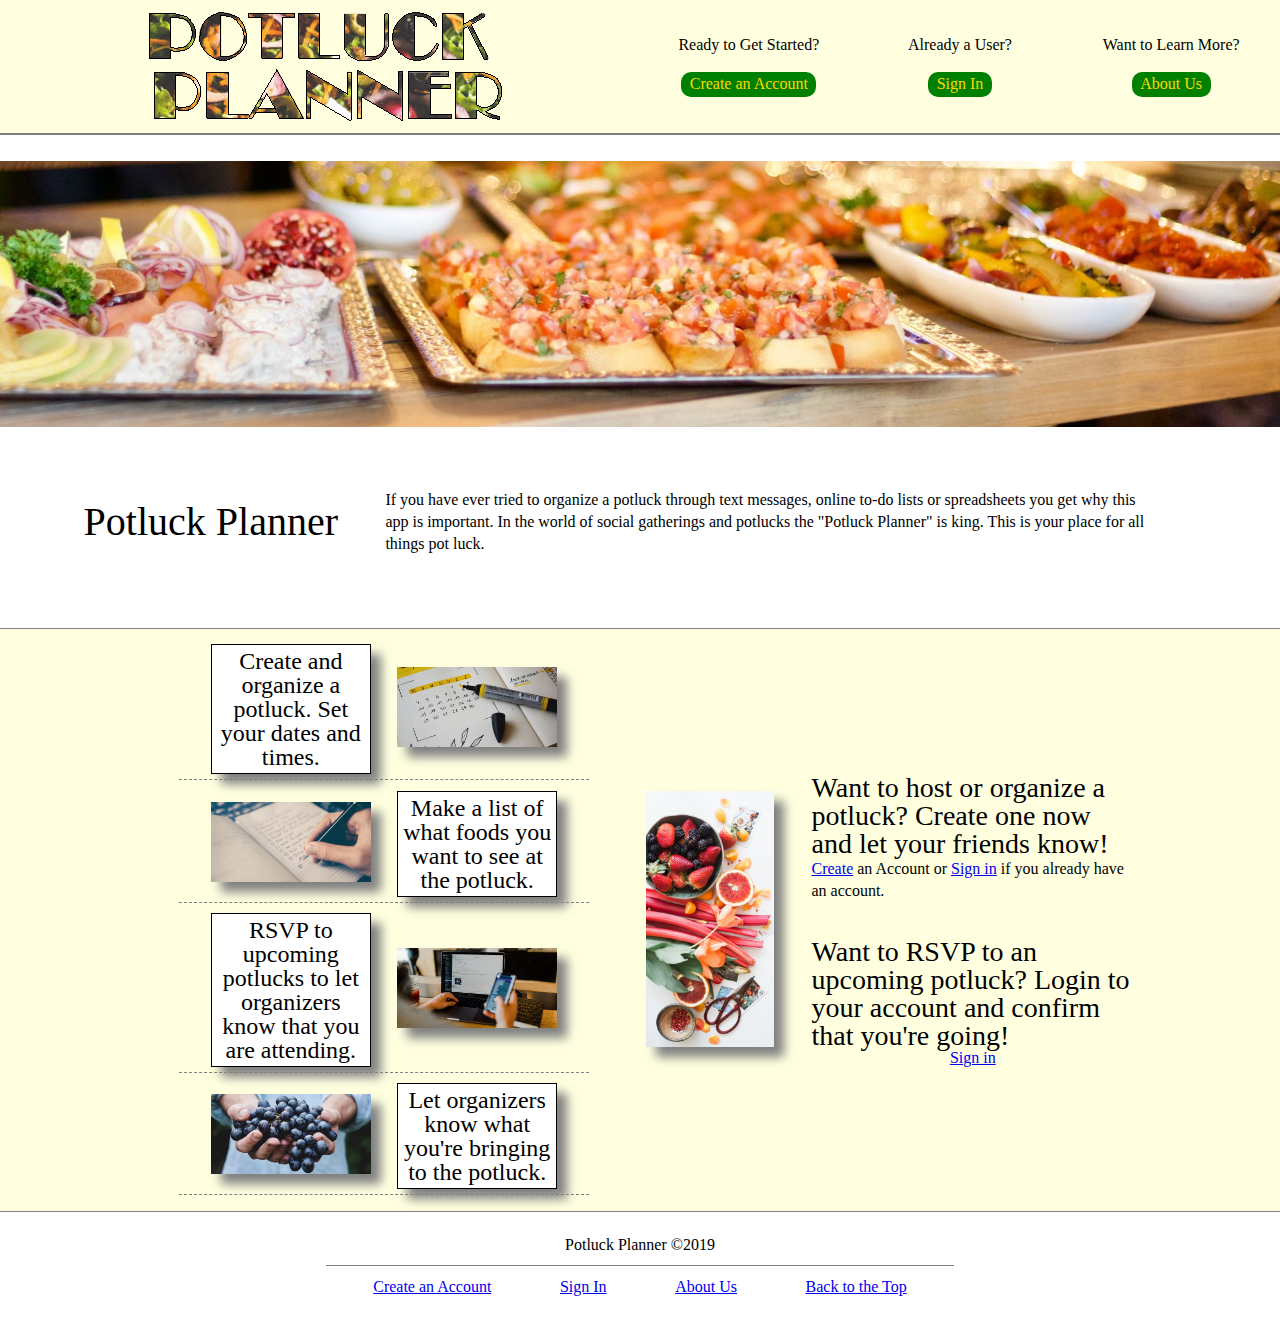
==== commit 7f9468a5: "added about page content and design" ====
--- a/index.html
+++ b/index.html
@@ -32,7 +32,7 @@
                 </span>
                 <span class=navTextSectionSub>
                     <span class="extraText">Want to Learn More? </span>
-                    <a href="#about.html" class="button">About Us</a>
+                    <a href="about.html" class="button">About Us</a>
                 </span>
             </div>
         </nav>
@@ -112,7 +112,7 @@
                 </span>
 
                 <span class="navTextSectionSub">
-                    <a href="#about.html" class="button" title="Click Here to Learn about Us">About Us</a>
+                    <a href="about.html" class="button" title="Click Here to Learn about Us">About Us</a>
                 </span>
 
                 <span class="navTextSectionSub">
--- a/css/index.css
+++ b/css/index.css
@@ -144,7 +144,13 @@
   font-size: 2.8rem;
 }
 h4 {
+  font-size: 2.4rem;
+}
+h5 {
   font-size: 2rem;
+}
+h6 {
+  font-size: 1.6rem;
 }
 p {
   font-size: 1.6rem;
@@ -292,7 +298,9 @@
   justify-content: center;
   align-items: center;
   width: 50%;
+  padding: 1%;
   justify-content: space-around;
+  border-top: solid gray 1px;
 }
 @media (max-width: 600px) {
   footer .footerNav .navTextSectionSub {
@@ -303,6 +311,7 @@
 @media (max-width: 1000px) {
   footer .footerNav {
     width: 75%;
+    justify-content: space-around;
   }
 }
 @media (max-width: 800px) {
@@ -581,3 +590,80 @@
     justify-content: space-between;
   }
 }
+.contentContainer {
+  display: flex;
+  justify-content: center;
+  align-items: center;
+  width: 100%;
+  flex-direction: column;
+  background: lightyellow;
+  border-top: solid gray 1px;
+  border-bottom: solid gray 1px;
+}
+.contentContainer .contentSection {
+  display: flex;
+  justify-content: center;
+  align-items: center;
+  flex-direction: row;
+  width: 80%;
+}
+.contentContainer .contentSection .theTeam {
+  display: flex;
+  justify-content: center;
+  align-items: center;
+  width: 100%;
+  flex-direction: row;
+  flex-wrap: wrap;
+}
+.contentContainer .contentSection .theTeam .teamMember {
+  padding: 1%;
+  width: 25%;
+  border: dashed 1px gray;
+  background-color: lightyellow;
+  margin: 1%;
+}
+.contentContainer .contentSection .theTeam .teamMember .memberInfoContainer {
+  width: 100%;
+  display: flex;
+  justify-content: center;
+  align-items: center;
+  flex-direction: column;
+}
+.contentContainer .contentSection .theTeam .teamMember .memberInfoContainer img {
+  width: 50%;
+  box-shadow: 10px 10px 10px black;
+  margin: 2%;
+  background-color: white;
+}
+.contentContainer .contentSection .theTeam .teamMember .memberInfoContainer .memberInfoDetails {
+  display: flex;
+  justify-content: center;
+  align-items: center;
+  width: 100%;
+  padding: 1%;
+  flex-direction: column;
+}
+.contentContainer .contentSection .theTeam .teamMember .teamLinksSection {
+  width: 100%;
+  display: flex;
+  justify-content: center;
+  align-items: center;
+  padding: 1%;
+}
+.contentContainer .contentSection .theTeam .teamMember .teamLinksSection a {
+  margin: 1%;
+}
+.contentContainer .contentSection .theTeam .teamMember .teamLinksSection a span {
+  display: none;
+}
+.contentContainer .contentSection .theTeam .teamMember .teamLinksSection a:visited,
+.contentContainer .contentSection .theTeam .teamMember .teamLinksSection a:link {
+  text-decoration: none;
+  color: #4b4b4b;
+}
+.contentContainer .contentSection .theTeam .teamMember .teamLinksSection a:hover {
+  color: #292929;
+}
+.contentContainer .contentSection .theTeam .teamMember .teamLinksSection a:active {
+  color: black;
+}
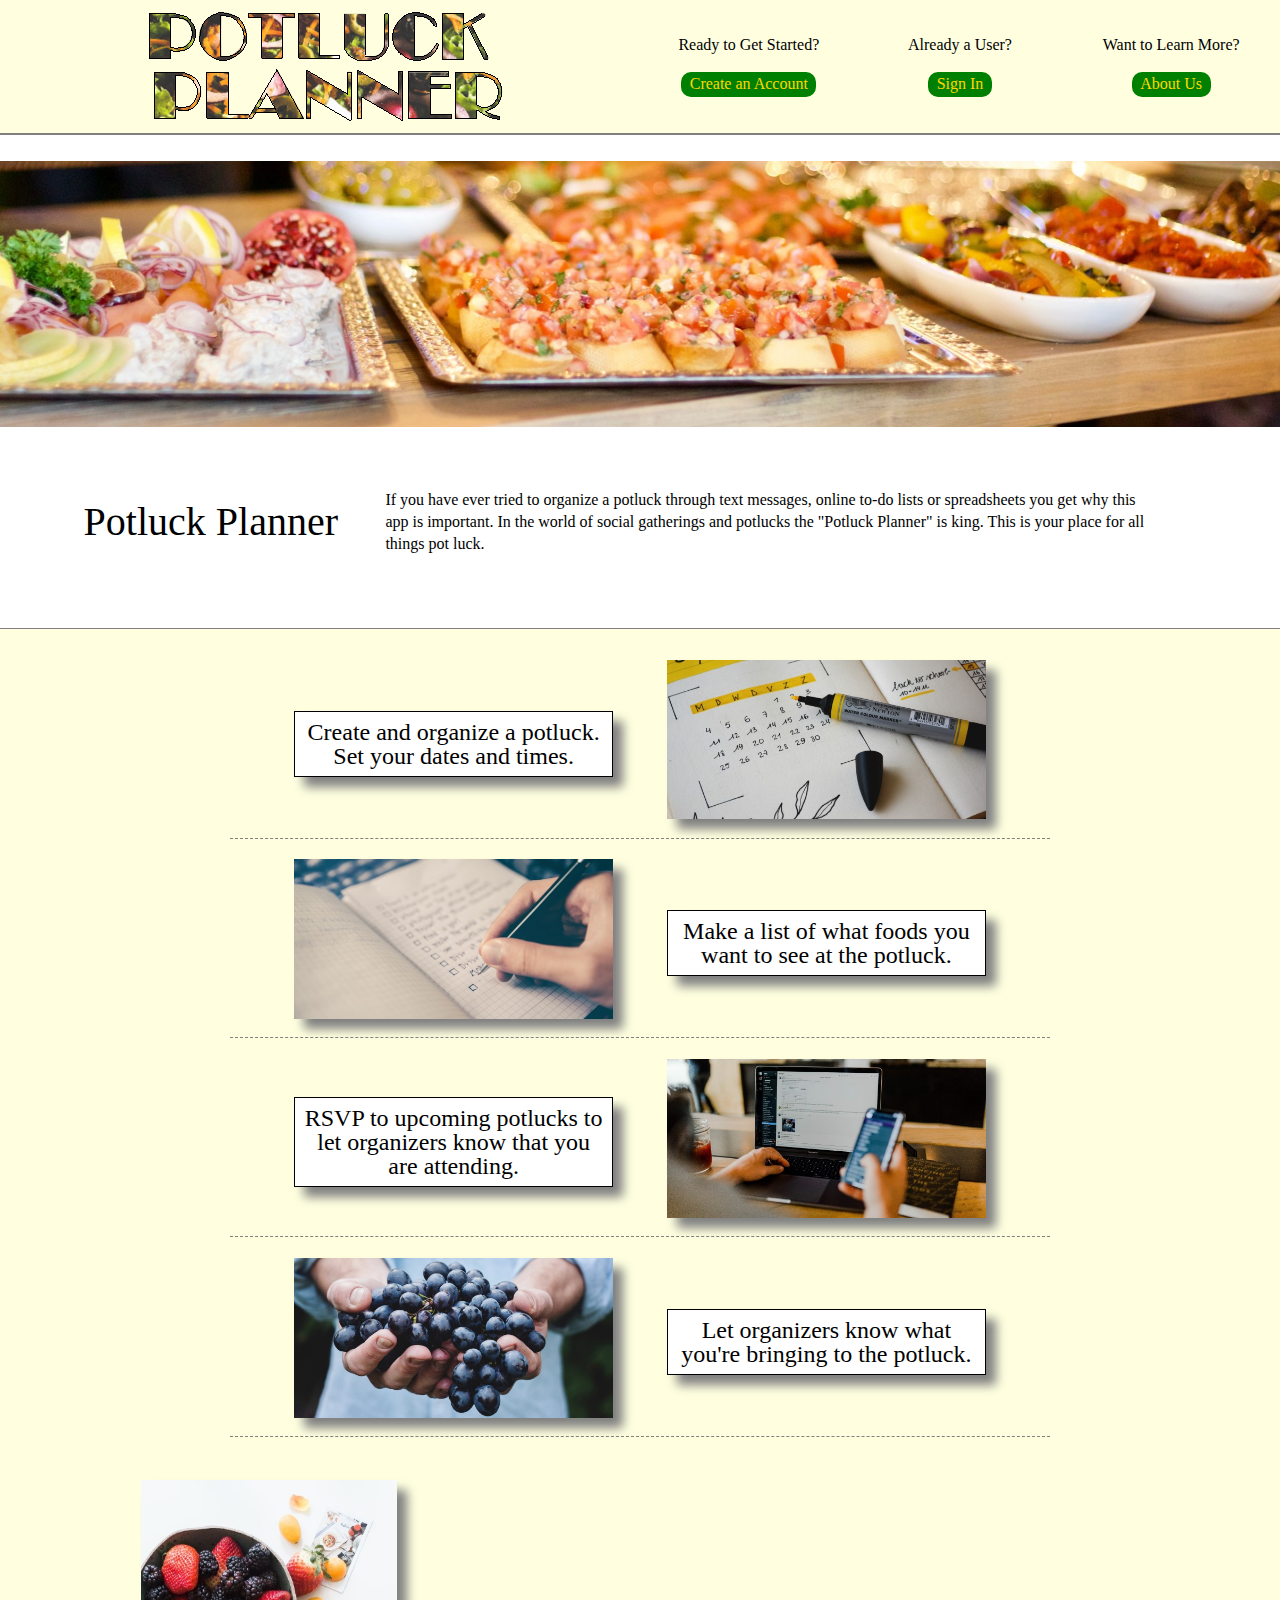
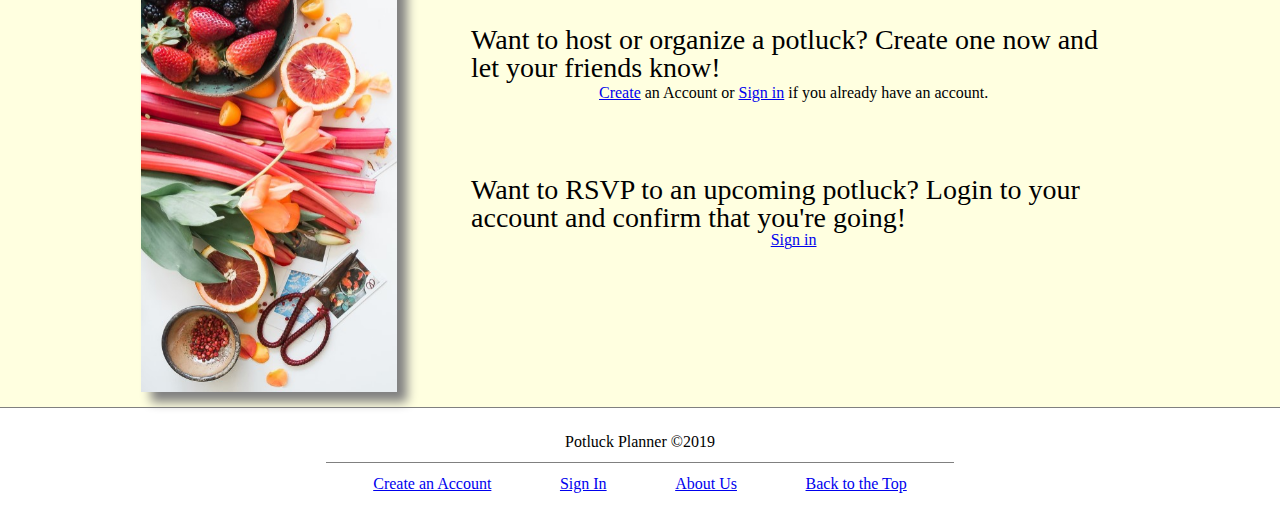
==== commit 37a1cebe: "updated index and about pages links to work with login and create pages" ====
--- a/index.html
+++ b/index.html
@@ -20,13 +20,13 @@
             <div class=navTextSection>
                 <span class=navTextSectionSub>
                     <span class="extraText">Ready to Get Started? </span>
-                    <a href="#createAccount" class="button">
+                    <a href="https://quirky-noyce-0a3bbf.netlify.com/RegisterForm" class="button">
                         <span>Create an Account</span>
                     </a>
                 </span>
                 <span class=navTextSectionSub>
                     <span class="extraText">Already a User? </span>
-                    <a href="#signIn" class="button">
+                    <a href="https://quirky-noyce-0a3bbf.netlify.com/LoginForm" class="button">
                         <span>Sign In</span>
                     </a>
                 </span>
@@ -79,15 +79,15 @@
                     <div class="sectionTwoInfo">
                         <div class="contentCreateEvent">
                             <h3>Want to host or organize a potluck? Create one now and let your friends know!</h3>
-                            <p><a href="#createAccount" class="button"><span>Create</span></a><span> an Account or
-                                <a href="#signIn" class="button"><span>Sign in</span></a> if you already have an
+                            <p><a href="https://quirky-noyce-0a3bbf.netlify.com/RegisterForm" class="button"><span>Create</span></a><span> an Account or
+                                <a href="https://quirky-noyce-0a3bbf.netlify.com/LoginForm" class="button"><span>Sign in</span></a> if you already have an
                             account.</span>
                             </p>
                         </div>
 
                         <div class="contentRSVP">
                             <h3>Want to RSVP to an upcoming potluck? Login to your account and confirm that you're going!</h3>
-                            <a href="#signIn" class="button"><span>Sign in</span></a>
+                            <a href="https://quirky-noyce-0a3bbf.netlify.com/LoginForm" class="button"><span>Sign in</span></a>
                         </div>
                     </div>
                 </section>
@@ -100,13 +100,13 @@
             <nav class="footerNav">
 
                 <span class="navTextSectionSub">
-                    <a href="#createAccount" class="button" title="Click Here to Create a New Account">
+                    <a href="https://quirky-noyce-0a3bbf.netlify.com/RegisterForm" class="button" title="Click Here to Create a New Account">
                         <span>Create an Account</span>
                     </a>
                 </span>
 
                 <span class="navTextSectionSub">
-                    <a href="#signIn" class="button" title="Click Here to Sign In">
+                    <a href="https://quirky-noyce-0a3bbf.netlify.com/LoginForm" class="button" title="Click Here to Sign In">
                         <span>Sign In</span>
                     </a>
                 </span>
--- a/css/index.css
+++ b/css/index.css
@@ -590,80 +590,95 @@
     justify-content: space-between;
   }
 }
-.contentContainer {
-  display: flex;
-  justify-content: center;
-  align-items: center;
-  width: 100%;
-  flex-direction: column;
-  background: lightyellow;
-  border-top: solid gray 1px;
-  border-bottom: solid gray 1px;
-}
-.contentContainer .contentSection {
+.contentContainer .contentSectionAbout {
   display: flex;
   justify-content: center;
   align-items: center;
   flex-direction: row;
-  width: 80%;
-}
-.contentContainer .contentSection .theTeam {
-  display: flex;
-  justify-content: center;
-  align-items: center;
+  width: 90%;
+}
+.contentContainer .contentSectionAbout .theTeam {
+  display: flex;
+  justify-content: center;
+  align-items: center;
+  justify-content: space-evenly;
   width: 100%;
   flex-direction: row;
   flex-wrap: wrap;
 }
-.contentContainer .contentSection .theTeam .teamMember {
-  padding: 1%;
-  width: 25%;
+.contentContainer .contentSectionAbout .theTeam .teamMember {
+  padding: 1%;
+  width: 30%;
   border: dashed 1px gray;
   background-color: lightyellow;
   margin: 1%;
 }
-.contentContainer .contentSection .theTeam .teamMember .memberInfoContainer {
-  width: 100%;
-  display: flex;
-  justify-content: center;
-  align-items: center;
-  flex-direction: column;
-}
-.contentContainer .contentSection .theTeam .teamMember .memberInfoContainer img {
+.contentContainer .contentSectionAbout .theTeam .teamMember .memberInfoContainer {
+  width: 100%;
+  display: flex;
+  justify-content: center;
+  align-items: center;
+  flex-direction: column;
+}
+.contentContainer .contentSectionAbout .theTeam .teamMember .memberInfoContainer img {
   width: 50%;
-  box-shadow: 10px 10px 10px black;
+  box-shadow: 8px 8px 8px black;
   margin: 2%;
   background-color: white;
 }
-.contentContainer .contentSection .theTeam .teamMember .memberInfoContainer .memberInfoDetails {
-  display: flex;
-  justify-content: center;
-  align-items: center;
-  width: 100%;
-  padding: 1%;
-  flex-direction: column;
-}
-.contentContainer .contentSection .theTeam .teamMember .teamLinksSection {
-  width: 100%;
-  display: flex;
-  justify-content: center;
-  align-items: center;
-  padding: 1%;
-}
-.contentContainer .contentSection .theTeam .teamMember .teamLinksSection a {
+@media (max-width: 800px) {
+  .contentContainer .contentSectionAbout .theTeam .teamMember .memberInfoContainer img {
+    box-shadow: 5px 5px 5px black;
+  }
+}
+@media (max-width: 500px) {
+  .contentContainer .contentSectionAbout .theTeam .teamMember .memberInfoContainer img {
+    box-shadow: 2px 2px 2px black;
+  }
+}
+.contentContainer .contentSectionAbout .theTeam .teamMember .memberInfoContainer .memberInfoDetails {
+  display: flex;
+  justify-content: center;
+  align-items: center;
+  width: 100%;
+  padding: 1%;
+  flex-direction: column;
+}
+.contentContainer .contentSectionAbout .theTeam .teamMember .memberInfoContainer .memberInfoDetails * {
+  text-align: center;
+}
+.contentContainer .contentSectionAbout .theTeam .teamMember .teamLinksSection {
+  width: 100%;
+  display: flex;
+  justify-content: center;
+  align-items: center;
+  padding: 1%;
+}
+.contentContainer .contentSectionAbout .theTeam .teamMember .teamLinksSection a {
   margin: 1%;
 }
-.contentContainer .contentSection .theTeam .teamMember .teamLinksSection a span {
+.contentContainer .contentSectionAbout .theTeam .teamMember .teamLinksSection a span {
   display: none;
 }
-.contentContainer .contentSection .theTeam .teamMember .teamLinksSection a:visited,
-.contentContainer .contentSection .theTeam .teamMember .teamLinksSection a:link {
+.contentContainer .contentSectionAbout .theTeam .teamMember .teamLinksSection a:visited,
+.contentContainer .contentSectionAbout .theTeam .teamMember .teamLinksSection a:link {
   text-decoration: none;
   color: #4b4b4b;
 }
-.contentContainer .contentSection .theTeam .teamMember .teamLinksSection a:hover {
+.contentContainer .contentSectionAbout .theTeam .teamMember .teamLinksSection a:hover {
   color: #292929;
 }
-.contentContainer .contentSection .theTeam .teamMember .teamLinksSection a:active {
+.contentContainer .contentSectionAbout .theTeam .teamMember .teamLinksSection a:active {
   color: black;
 }
+@media (max-width: 800px) {
+  .contentContainer .contentSectionAbout .theTeam .teamMember {
+    width: 45%;
+  }
+}
+@media (max-width: 500px) {
+  .contentContainer .contentSectionAbout .theTeam .teamMember {
+    width: 90%;
+    margin: 5% 0;
+  }
+}
